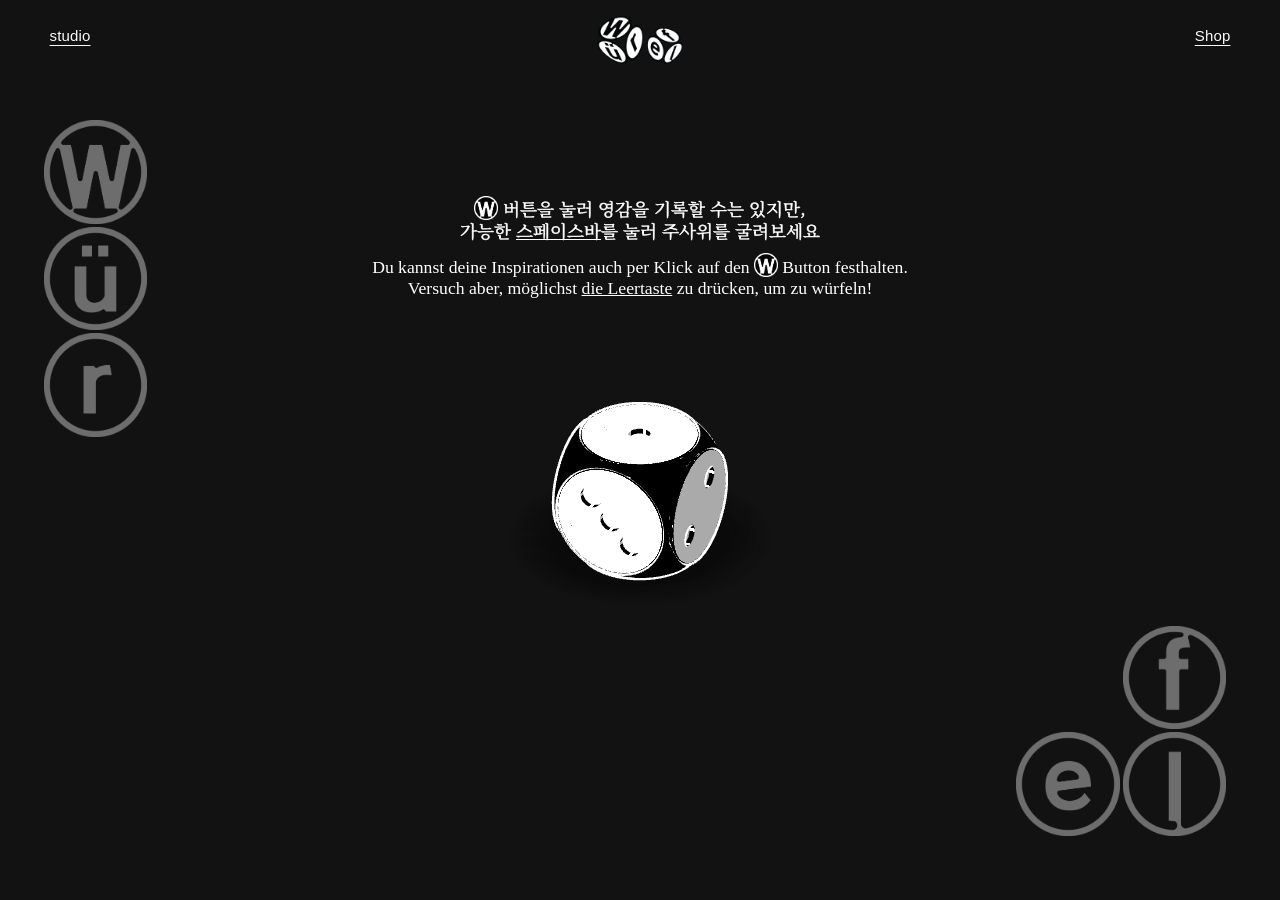
==== app.html @ 438e13f6 "데스크톱 제품 목록이 깨지던 문제 수정 휴대폰 큰 칸 상세 화면 전용 윗면 숫자 표시와 제품 설명을 숨기는 규칙이 휴대폰 블록 안에만 있어, 데스크톱 목록에 123456과 구매 버" ====
<!doctype html>
<html lang="ko">
<head>
  <meta charset="utf-8">
  <meta name="viewport" content="width=device-width, initial-scale=1">
  <!-- 아이패드 등 AppleMyungjo가 없는 기기에서도 지시문이 명조체로 보이도록 대체 글꼴을 불러옵니다. 맥에서는 AppleMyungjo가 먼저 쓰입니다. -->
  <link rel="preconnect" href="https://fonts.googleapis.com">
  <link rel="preconnect" href="https://fonts.gstatic.com" crossorigin>
  <link rel="stylesheet" href="https://fonts.googleapis.com/css2?family=Noto+Serif+KR:wght@400&family=Gothic+A1:wght@300;400&family=IM+Fell+English&display=swap">
  <title>Dice Memo</title>
  <link rel="icon" type="image/png" href="assets/faviconimage_test.png">
  <style>
    * { box-sizing: border-box; }
    body { margin: 0; overflow: hidden; background: #121212; font-family: 'Wuerfel Latin', system-ui, sans-serif; }
    canvas { display: block; touch-action: none; }
    :root { --button-size: min(8.1vw, 13vh); }
    .instruction {
      position: fixed; z-index: 2; top: 15%; left: 50%;
      width: min(640px, 68vw); transform: translateX(-50%);
      text-align: center; color: #fff; pointer-events: none;
    }
    /* #121212 배경과 screen 합성 시 기본 버튼 색상은 #6d6d6d입니다. */
    .instruction[hidden] { display: none; }
    .instruction p, .shop-hint p { margin: 0; letter-spacing: normal; }
    .instruction .ko, .shop-hint .ko {
      font-family: 'Wuerfel Latin', "AppleMyungjo", "Batang", "Noto Serif KR", serif;
      font-size: 14pt; line-height: 16.8pt; font-weight: 400;
      -webkit-text-stroke: 0.5px currentColor;
    }
    .instruction .de, .shop-hint .de {
      margin-top: 12px; font-family: 'Wuerfel Latin', "Apple SD Gothic Neo", sans-serif;
      font-size: 12pt; line-height: 14.4pt; font-weight: 400;
    }
    /* 안내 문구 속 작은 주사위 면: 화면 구석의 면 버튼과 같은 모양이라 그것이 버튼임을 알려줍니다. 여섯 면이 차례로 바뀝니다. */
    .inline-face { display: inline-block; width: 1.35em; height: 1.35em; vertical-align: -.24em; border-radius: 50%; }
    .inline-face img { display: block; width: 100%; height: 100%; filter: grayscale(1) invert(1); }
    .face-buttons { position: fixed; z-index: 3; display: grid; gap: 3px; mix-blend-mode: screen; }
    .face-buttons.left { top: 5.8%; left: 3.4%; grid-template-columns: var(--button-size); }
    .face-buttons.right {
      right: 4.2%; bottom: 7.1%;
      grid-template-columns: repeat(2, var(--button-size));
    }
    .face-button {
      width: var(--button-size); height: var(--button-size);
      padding: 0; border: 0; border-radius: 50%; background: transparent;
      cursor: pointer; opacity: 0.383966245; transition: opacity 160ms ease;
    }
    .face-button img { display: block; width: 100%; height: 100%; filter: grayscale(1) invert(1); }
    .face-button.is-selected { opacity: 1; }
    /* 터치 기기에서는 탭한 뒤 hover가 남지 않도록 실제 hover가 있는 기기에서만 적용합니다. */
    @media (hover: hover) { .face-button:hover { opacity: 1; } }
    /* 두 번 탭 확대와 탭 지연을 막고, 저장 안내도 누를 수 있게 합니다. */
    button, .save-hint { touch-action: manipulation; -webkit-tap-highlight-color: transparent; }
    .save-hint { cursor: pointer; }
    /* 클릭 후 스페이스바 입력으로 focus-visible이 되어도 외곽선을 표시하지 않습니다. */
    .face-button:focus, .face-button:focus-visible { outline: none; }
    .face-button[data-face="4"] { grid-column: 2; }
    .face-button[data-face="5"] { grid-column: 1; grid-row: 2; }
    .face-button[data-face="6"] { grid-column: 2; grid-row: 2; }
    @media (max-width: 600px) {
      :root { --button-size: min(13vw, 10vh); }
      /* 휴대폰: W·ü·r은 위쪽, f·e·l은 아래쪽에 가로 한 줄로 놓아 안내 문구와 겹치지 않게 합니다. */
      .face-buttons.left { top: 20px; left: 16px; grid-template-columns: repeat(3, var(--button-size)); }
      .face-buttons.right { right: 16px; bottom: 24px; grid-template-columns: repeat(3, var(--button-size)); }
      .face-button[data-face] { grid-column: auto; grid-row: auto; }
      .instruction { top: calc(20px + var(--button-size) + 40px); width: 90vw; }
      .instruction .ko, .shop-hint .ko { font-size: 12pt; line-height: 14.4pt; }
      .instruction .de, .shop-hint .de { font-size: 10pt; line-height: 12pt; }
    }
    .memo {
      position: fixed;
      z-index: 2;
      margin: 0;
      padding: 16px;
      border: 0;
      border-radius: 2px;
      background: #fff;
      color: #222;
      font: 14px/1.6 'Wuerfel Latin', system-ui, sans-serif;
      resize: none;
      box-shadow: 0 10px 30px #0005;
    }
    .memo::placeholder { color: #929292; }
    .memo:focus { outline: 2px solid #c9c9c9; outline-offset: 3px; }
    .memo[hidden] { display: none; }
    .add-note {
      position: fixed; z-index: 3; bottom: 30px; left: 50%; transform: translateX(-50%);
      border: 1px solid #ffffff35; border-radius: 999px; padding: 9px 15px;
      background: #121212; color: #a9afbd; font: 11px 'Wuerfel Latin', system-ui, sans-serif;
      letter-spacing: .08em; cursor: pointer;
    }
    .add-note:hover { color: #fff; border-color: #ffffff75; }
    .add-note:focus-visible { outline: 2px solid #fff; outline-offset: 4px; }
    #noteBoard { position: fixed; inset: 0; pointer-events: none; z-index: 2; }
    .note-card { position: absolute; background: white; border-radius: 2px; box-shadow: 0 10px 30px #0005; pointer-events: auto; }
    .note-card textarea { width: 100%; height: 100%; border: 0; padding: 32px 16px 16px; resize: none; background: transparent; color: #222; font: 14px/1.6 'Wuerfel Latin', system-ui, sans-serif; border-radius: inherit; }
    .note-card textarea:focus { outline: 2px solid #c9c9c9; outline-offset: 3px; }
    .note-card textarea::placeholder { color: #929292; }
    .note-handle { position: absolute; top: 0; left: 0; right: 28px; height: 26px; line-height: 20px; text-align: center; color: #b4b4b4; cursor: grab; touch-action: none; user-select: none; }
    .note-handle:focus-visible { outline: 2px solid #999; outline-offset: -2px; }
    .dragging .note-handle { cursor: grabbing; }
    .dragging { box-shadow: 0 14px 40px #0008; }
    .note-close { position: absolute; top: 3px; right: 5px; padding: 0 4px; background: transparent; border: 0; color: #888; font-size: 18px; cursor: pointer; }
    .note-close:hover { color: #222; }
  </style>
  <link rel="stylesheet" href="writing.css?v=overlay-11-haas">
  <script src="paper-curl.js?v=1"></script>
  <script src="seed-notes.js?v=3"></script>
  <script src="writing.js?v=dice-9"></script>
  <script src="p5.min.js"></script>
  <script src="sketch.js?v=catalog-detail2"></script>
  <script src="notes.js?v=notes-drag-4"></script>
  <link rel="stylesheet" href="remember.css?v=5-haas">
  <script src="remember.js?v=2"></script>
  <link rel="stylesheet" href="memo-theme.css?v=6-haas">
  <link rel="stylesheet" href="find.css?v=4">
  <script src="find.js?v=5"></script>
<script src="addons/matter.min.js"></script>
<script src="lolling.js?v=5"></script>
<link rel="stylesheet" href="lolling.css?v=5">
<link rel="stylesheet" href="experiment.css?v=14">
<script src="experiment.js?v=5"></script>
<link rel="stylesheet" href="ui-style.css?v=catalog-hide-fix">
<!-- 3D 주사위: Blender에서 만든 GLB 모델과 굴림 애니메이션을 three.js로 그립니다. -->
<script type="importmap">{ "imports": { "three": "./lib/three/three.module.min.js", "three/addons/": "./lib/three/addons/" } }</script>
<script type="module" src="dice3d.js?v=106-fast-tip"></script>
</head>
<body>
  <!-- 화면 이름표: 열린 화면에 따라 왼쪽 위 구석에 표시됩니다(시작 화면에서는 숨김). -->
  <div id="viewLabel" aria-hidden="true"></div>
  <main></main>
  <div id="noteBoard"></div>
  <textarea id="wMemo" class="memo" hidden aria-label="W 메모지"></textarea>
  <section class="instruction" aria-label="사용 안내">
    <p class="ko" lang="ko"><span class="inline-face" aria-hidden="true"><img src="assets/face-1.png" alt=""></span> 버튼을 눌러 영감을 기록할 수는 있지만,<br>가능한 <u>스페이스바</u>를 눌러 주사위를 굴려보세요</p>
    <p class="de" lang="de">Du kannst deine Inspirationen auch per Klick auf den <span class="inline-face" aria-hidden="true"><img src="assets/face-1.png" alt=""></span> Button festhalten.<br>Versuch aber, möglichst <u>die Leertaste</u> zu drücken, um zu würfeln!</p>
  </section>
  <!-- 화면 전환: 시작 화면 ↔ Shop(흰 배경의 실물 주사위) -->
  <button id="shopButton" class="glass-button mode-shop" type="button">Shop</button>
  <button id="memoButton" class="glass-button mode-memo" type="button">Memo</button>
  <button id="studioButton" class="glass-button mode-studio" type="button">studio</button>
  <section class="shop-hint" aria-label="Shop 사용 안내">
    <!-- hint-wide는 데스크톱 문구, hint-phone은 휴대폰 문구입니다(휴대폰은 위로 굴리면 구매 패널이 올라옵니다). -->
    <p class="ko" lang="ko"><span class="hint-wide">주사위를 잡고 밀어서 굴려보세요.<br>위로 힘껏 들어 올렸다 놓으면 던져져요.</span><span class="hint-phone">주사위를 잡고 위로 굴려보세요.</span></p>
    <p class="de" lang="de"><span class="hint-wide">Greif den Würfel und schieb ihn an, um ihn zu rollen.<br>Zieh ihn kräftig nach oben und lass ihn los, um ihn zu werfen.</span><span class="hint-phone">Greif den Würfel und roll ihn nach oben.</span></p>
  </section>
  <section class="shop-hint shop-start-hint" aria-label="Shop 시작 안내">
    <p class="ko" lang="ko">주사위를 오른쪽으로 밀어보세요.</p>
    <p class="de" lang="de">Schieb den Würfel nach rechts.</p>
  </section>
  <!-- Shop 제품 목록(데스크톱): Shop에 들어오면 먼저 보입니다. 람페 칸의 사진 영역은 뚫려 있어 뒤의 3D 주사위가 보이고, 누르면 제품 상세 화면으로 넘어갑니다. -->
  <section id="shopCatalog" class="catalog" aria-label="Shop 제품 목록">
    <div class="catalog-row">
      <a id="catalogLampe" class="catalog-item" href="#lampe" aria-label="Lampe 람페, ₩320,000 210 €, 상세 보기">
        <span class="catalog-window" aria-hidden="true">
          <!-- [테스트] 휴대폰 큰 칸 상세 화면: 지금 윗면 숫자를 알려 주는 표시(그 숫자만 흰색으로 켜짐) -->
          <span class="catalog-faces"><span>1</span><span>2</span><span>3</span><span>4</span><span>5</span><span>6</span></span>
        </span>
        <span class="catalog-caption">
          <span class="catalog-name"><span lang="de">Lampe</span><span class="ko" lang="ko">람페</span></span>
          <span class="catalog-price"><span>₩320,000</span><span lang="de">210 €</span></span>
        </span>
      </a>
      <div class="catalog-item is-soon">
        <span class="catalog-image" aria-hidden="true"></span>
        <span class="catalog-caption">
          <span class="catalog-name"><span lang="en">Coming Soon</span></span>
          <span class="catalog-price"></span>
        </span>
      </div>
      <div class="catalog-fill"></div>
    </div>
    <!-- [테스트] 휴대폰 큰 칸 상세 화면에서만 보이는 제품 설명: 구매 패널의 버튼·설명·사진을 그대로 옮겨 담습니다(dice3d.js에서 복제). -->
    <div class="catalog-detail-info" aria-label="Lampe 제품 설명"></div>
    <div class="catalog-rest">
      <p class="catalog-quote" lang="de">Genie ist das Talent (Naturgabe), welches der Kunst die Regel gibt.&emsp;《Critique of Judgment》</p>
      <p class="catalog-quote" lang="de">Man muss noch Chaos in sich haben, um einen tanzenden Stern gebären zu können.&emsp;《Also sprach Zarathustra》</p>
    </div>
  </section>
  <!-- Shop 구매 패널: 주사위가 처음 자리보다 왼쪽 칸으로 가면 열리고, 한 칸 더 왼쪽으로 가면 사진이 보이도록 넓어집니다(문구는 임시). -->
  <div class="top-band">
    <button id="homeLogo" class="top-band-home" type="button" aria-label="WÜRFEL 현재 화면의 처음으로 돌아가기"><img class="logo-graphic" src="assets/Graphic%20Logo_variable_re.png" alt=""><img class="logo-brand" src="assets/Brand_Logo.png" alt=""></button>
  </div>
  <aside id="shopPanel" class="shop-panel" aria-label="Lampe 구매" aria-hidden="true" inert>
    <div class="shop-panel-ruler" aria-hidden="true"></div>
    <div class="shop-panel-gallery" tabindex="0" aria-label="제품 사진">
      <img src="assets/productimage01.jpeg" alt="Lampe 전체 모습" loading="lazy" decoding="async">
      <img src="assets/productimage02.jpeg" alt="패널의 숫자 5 부분을 가까이에서 본 모습" loading="lazy" decoding="async">
      <img src="assets/productimage03.jpeg" alt="여섯 면을 펼친 전개도" loading="lazy" decoding="async">
      <img src="assets/productimage04.jpeg" alt="모서리로 기울여 세운 Lampe, 숫자 5 면" loading="lazy" decoding="async">
    </div>
    <div class="shop-panel-side">
    <div class="shop-panel-info">
    <h2 class="shop-panel-name"><span lang="de">Lampe</span><span class="ko" lang="ko">람페</span></h2>
    <p class="shop-panel-price">₩320,000<span class="shop-panel-de" lang="de">210 €</span></p>
    <ul class="shop-panel-specs">
      <li>큐브 실루엣</li>
      <li>8개 새틴 메탈 모듈</li>
      <li>6개 주사위 패널</li>
      <li>자석 고정 조립 방식</li>
      <li>내부에 위치 감지 센서 삽입</li>
      <li>배터리 충전</li>
      <li>대한민국 제작</li>
    </ul>
    <ul class="shop-panel-specs shop-panel-specs-de shop-panel-de" lang="de">
      <li>Kubische Silhouette</li>
      <li>8 Module aus satiniertem Metall</li>
      <li>6 Würfelpaneele</li>
      <li>Magnetische Montage</li>
      <li>Integrierter Lagesensor</li>
      <li>Wiederaufladbarer Akku</li>
      <li>Hergestellt in Südkorea</li>
    </ul>
    </div>
    <!-- 구매하기 버튼은 휴대폰에서만 보입니다(데스크톱은 카트 버튼만, 지금처럼 아래에 붙어 있습니다). -->
    <div class="shop-panel-actions">
      <button class="shop-panel-buy shop-panel-buy-now" type="button">구매하기</button>
      <button class="shop-panel-buy" type="button">카트에 추가</button>
    </div>
    </div>
  </aside>
  <nav class="face-buttons left" aria-label="W ü r">
    <button class="face-button" data-face="1" type="button" aria-label="W"><img src="assets/face-1.png" alt=""></button>
    <button class="face-button" data-face="2" type="button" aria-label="ü"><img src="assets/face-2.png" alt=""></button>
    <button class="face-button" data-face="3" type="button" aria-label="r"><img src="assets/face-3.png" alt=""></button>
  </nav>
  <nav class="face-buttons right" aria-label="f e l">
    <button class="face-button" data-face="4" type="button" aria-label="f"><img src="assets/face-4.png" alt=""></button>
    <button class="face-button" data-face="5" type="button" aria-label="e"><img src="assets/face-5.png" alt=""></button>
    <button class="face-button" data-face="6" type="button" aria-label="l"><img src="assets/face-6.png" alt=""></button>
  </nav>
  <section id="writingView" hidden aria-label="W 기록하기">
    <section id="findArchive" aria-label="날짜로 고르는 이전 메모"></section>
    <p id="findStatus" role="status" aria-live="polite"></p>
    <section class="overlay-source-stack" aria-label="무작위 이전 기록 두 개">
      <article class="source-note source-note-back">
        <p class="source-text"></p><h2 class="source-date writing-serif"></h2>
      </article>
      <article class="source-note source-note-front">
        <h2 class="source-date writing-serif"></h2><p class="source-text"></p>
      </article>
    </section>
    <button id="writingClose" class="writing-close" type="button" aria-label="시작화면으로 돌아가기" title="닫기 (Esc)"></button>
    <div class="writing-column">
      <p class="writing-prompt writing-serif">지금 당신의 머리 속에는<br>어떤 생각이 떠오르나요?</p>
      <div class="writing-date-area">
          <button id="writingDateButton" class="date-button writing-serif" type="button" aria-expanded="false" aria-controls="writingDatePanel"></button>
          <div id="writingDatePanel" class="date-panel" hidden>
            <input id="writingDate" type="date" aria-label="기록 날짜 변경">
          </div>
      </div>
      <div class="paper-stack">
        <article id="writingPaper" class="writing-paper">
          <textarea id="writingInput" class="writing-input" aria-label="기록 내용" aria-describedby="saveHint" spellcheck="false"></textarea>
          <p id="saveHint" class="save-hint writing-serif" title="Shift+Enter로 줄바꿈">ENTER로 저장하기</p>
        </article>
      </div>
    </div>
  </section>
  <section id="rememberView" hidden aria-label="R 기억하기">
    <button id="rememberClose" class="writing-close" type="button" aria-label="기억하기 닫기" title="닫기 (Esc)"></button>
    <div class="remember-center">
      <div id="rememberDeck" tabindex="0" role="region" aria-label="저장한 기록 카드" aria-describedby="rememberHint"></div>
      <nav class="memory-nav" aria-label="기록 넘기기">
        <button id="memoryPrevious" type="button" aria-label="이전 기록">←</button>
        <span id="rememberStatus" role="status" aria-live="polite"></span>
        <button id="memoryNext" type="button" aria-label="다음 기록">→</button>
      </nav>
      <p id="rememberHint"></p>
    </div>
  </section>
<section id="lollingView" hidden aria-label="L 유희하기">

<div id="lollingField"></div><p id="lollingEmpty" hidden>저장한 메모가 아직 없어요. W 기록하기에서 생각을 남겨주세요.</p>
<button id="lollingClose" class="writing-close" aria-label="유희하기 닫기" title="닫기 (Esc)"></button></section>
  <section id="experimentView" hidden aria-label="E 실험하기">
    <p id="experimentEmpty" hidden>저장한 메모가 아직 없어요. W 기록하기에서 생각을 남겨주세요.</p>
    <div class="experiment-stage">
      <div class="experiment-machine">
        <div id="experimentReels" role="group" aria-label="무작위 기록 세 줄"></div>
        <button id="experimentLever" class="slot-lever" type="button" aria-label="손잡이를 당겨 다시 돌리기" title="손잡이 당기기 (Space)">
          <span class="lever-base"></span><span class="lever-arm"><span class="lever-knob"></span></span>
        </button>
      </div>
      <div class="experiment-lower">
      <p id="experimentStatus" role="status" aria-live="polite"></p>
      <div class="experiment-paper">
        <textarea id="experimentInput" aria-label="조합을 보고 떠오른 생각" aria-describedby="experimentSaveHint" placeholder="세 기록을 나란히 두고 떠오른 생각을 적어보세요" spellcheck="false"></textarea>
        <p id="experimentSaveHint" class="save-hint writing-serif" title="Shift+Enter로 줄바꿈">ENTER로 저장하기</p>
      </div>
      </div>
    </div>
    <button id="experimentClose" class="writing-close" type="button" aria-label="실험하기 닫기" title="닫기 (Esc)"></button>
  </section>
</body>
</html>
---- writing.css ----
body.is-writing .face-buttons, body.is-writing .instruction { display: none; }
#writingView[hidden] { display: none; }
#writingView { position: fixed; inset: 0; z-index: 4; pointer-events: none; }
.writing-close { position: absolute; right: 2%; top: 3%; width: clamp(40px, 4vw, 78px); aspect-ratio: 1; border: 0; padding: 0; background: #6d6d6d; mask: url('assets/buttonX.png') center / contain no-repeat; -webkit-mask: url('assets/buttonX.png') center / contain no-repeat; cursor: pointer; pointer-events: auto; }
.writing-close:hover, .writing-close:focus-visible { background: #fff; }
.writing-label { position: absolute; left: 58%; top: 13%; margin: 0; color: #bcbcbc; font: 16px 'Wuerfel Latin', 'Apple SD Gothic Neo', sans-serif; }
.writing-column { position: absolute; top: 14.8%; right: 7.8%; width: 24.7%; height: 74.2%; display: flex; flex-direction: column; pointer-events: auto; }
.writing-prompt { color: #fff; text-align: center; margin: 0 0 30px; }
.writing-serif { font-family: 'Wuerfel Latin', 'AppleMyungjo', 'Batang', 'Noto Serif KR', serif; font-size: 14pt; line-height: 16.8pt; font-weight: 400; -webkit-text-stroke: .5px currentColor; }
.paper-stack { position: relative; flex: 1; min-height: 0; perspective: 1400px; background: #fff; }
.writing-paper { position: absolute; inset: 0; background: #fff; display: flex; flex-direction: column; padding: 22px 12% 28px; transform-origin: center top; backface-visibility: hidden; }
.date-button { border: 0; padding: 0; background: none; color: #121212; cursor: pointer; text-align: left; white-space: nowrap; }
.date-button::before { content: '▼'; margin-left: -20px; margin-right: 16px; font-size: 14px; }
.date-panel { background: #fff; padding: 12px 0; }
.date-panel input { width: 100%; font: 16px 'Wuerfel Latin', 'Apple SD Gothic Neo', sans-serif; }
.writing-input { flex: 1; min-height: 0; width: 100%; margin-top: 40px; padding: 0; border: 0; outline: none; resize: none; color: #121212; caret-color: #000; background: transparent; font: 14px/1.5 'Wuerfel Latin', 'Apple SD Gothic Neo', sans-serif; }
.save-hint { margin: 24px 0 0; text-align: center; color: #bcbcbc; font-size: 12pt; line-height: 14.4pt; }
.paper-copy { pointer-events: none; z-index: 2; white-space: pre-wrap; overflow: visible; backface-visibility: visible; transform-style: preserve-3d; }
.paper-copy > * { backface-visibility: hidden; }
/* 뒤집힌 면은 글씨가 비치지 않는 흰 종이로 표시합니다. */
.paper-copy::after { content: ''; position: absolute; inset: 0; background: linear-gradient(to bottom, #e9e9e9, #fff 24%, #f5f5f5); transform: rotateX(180deg) translateZ(1px); backface-visibility: hidden; }
.paper-copy .saved-body { flex: 1; margin-top: 40px; overflow: hidden; font: 14px/1.5 'Wuerfel Latin', 'Apple SD Gothic Neo', sans-serif; }
@media (max-width: 1000px) {
 .writing-column { right: 6%; width: 36%; }
 .writing-label { left: 43%; }
}
@media (max-width: 600px) {
 .writing-column { top: 12%; right: 7%; width: 86%; height: 68%; }
 .writing-label { top: 4%; left: 7%; }
 .writing-prompt { margin-bottom: 20px; }
 .writing-paper { padding: 20px 10% 22px; }
 .writing-input { margin-top: 28px; }
 .writing-close { top: 3%; right: 6%; }
}
@media (max-height: 500px) and (min-width: 601px) {
 .writing-column { top: 8%; height: 87%; width: 42%; right: 9%; }
 .writing-prompt { margin-bottom: 12px; }
 .writing-label { left: 30%; }
 .writing-input { margin-top: 20px; }
}

/* 곡면의 각 조각은 앞면 글씨와 흰 뒷면을 독립적으로 표시합니다. */
.paper-curl { position: absolute; inset: 0; z-index: 3; pointer-events: none; transform-style: preserve-3d; }
.paper-curl-tile { position: absolute; left: 0; top: 0; transform-origin: 0 0; transform-style: preserve-3d; }
.paper-curl-front, .paper-curl-back { position: absolute; inset: 0; backface-visibility: hidden; }
.paper-curl-front { overflow: hidden; background: white; }
.paper-curl-back { background: #bcbcbc; transform: rotateY(180deg) translateZ(0.1px); }
.paper-curl-content { margin: 0; transform: none; transform-style: flat; }
.paper-curl-content::after { display: none; }
.paper-curl-shade { position: absolute; inset: 0; background: #000; pointer-events: none; }

/* 새 종이에 떨어지는 부드러운 그림자: 휘어진 면과 분리해 격자 무늬를 방지합니다. */
.paper-cast-shadow { position: absolute; top: 0; left: 0; width: 100%; z-index: 2; pointer-events: none; background: linear-gradient(to bottom, #0002, #000b); transform-origin: center top; }
.paper-curl { transform-origin: center top; }

/* W 기록하기 전용 흰색 테마 */
body.is-writing { background: #fff; }
.writing-prompt { color: #121212; margin-bottom: 0; -webkit-text-stroke: 1px currentColor; }
.writing-date-area { margin-top: 3.75vh; margin-bottom: 14px; padding: 0 15%; }
.date-panel { background: #fff; }
.paper-stack, .writing-paper, .paper-curl-front { background: #121212; }
.writing-paper { color: #fff; }
.writing-input { color: #fff; caret-color: #fff; margin-top: 0; }
.save-hint { color: #bcbcbc; }
.paper-copy .saved-body { margin-top: 0; }
.writing-close { background: #bcbcbc; }
.writing-wordmark { position: absolute; left: 4.2%; top: 8%; width: 48.5%; pointer-events: none; user-select: none; }
.writing-distort { display: block; width: 100%; height: auto; }
@media (min-width: 601px) and (max-width: 1000px) {
  .writing-wordmark { width: 51%; }
}
@media (max-width: 600px) {
  .writing-wordmark { width: 86%; left: 7%; top: 7%; }
  .writing-column { top: 29%; height: 51%; }
  .writing-date-area { margin-top: 16px; margin-bottom: 12px; padding: 0 10%; }
}
@media (max-height: 500px) and (min-width: 601px) {
  .writing-wordmark { width: 43%; top: 15%; }
  .writing-date-area { margin-top: 12px; margin-bottom: 10px; }
}

/* Ü 중첩하기: 과거 두 기록과 새 기록을 나란히 배치합니다. */
.overlay-wordmark, .overlay-source-stack { display: none; }
.is-overlay .writing-wordmark { display: none; }
.is-overlay .overlay-wordmark { display: block; position: absolute; left: 4.2%; top: 9%; width: 33.5%; }
.overlay-wordmark img { display: block; width: 100%; height: auto; }
.is-overlay .overlay-source-stack { display: block; position: absolute; left: 41.4%; top: 12%; width: 23.9%; height: 77%; pointer-events: auto; }
.source-note { position: absolute; margin: 0; width: 100%; padding: 28px 12%; display: flex; flex-direction: column; }
.source-date { margin: 0; text-align: center; flex: none; }
.source-text { margin: 0; white-space: pre-wrap; overflow-wrap: anywhere; font: 14px/1.4 'Wuerfel Latin', 'Apple SD Gothic Neo', sans-serif; overflow-y: auto; min-height: 0; }
.source-note-back { top: 26.4%; bottom: 0; background: #333; color: white; padding-top: 34%; }
.source-note-back .source-text { position: absolute; top: calc(36.82% + 18px); bottom: 88px; left: 12%; right: 12%; }
.source-note-back .source-date { margin-top: auto; }
.source-note-front { top: 0; height: 53.5%; background: #bcbcbc; color: #121212; padding: 28px 5.5% 20px; }
.source-note-front .source-text { margin-top: auto; max-height: 56%; border-radius: 24px; padding: 20px 7%; background: #bcbcbc; position: relative; }
/* 겹친 구간은 어두운 바탕 위에 회색 메모가 얹힌 모양입니다. */
.source-note-front { background: linear-gradient(to bottom, #bcbcbc 49%, #242424 49%); }
.source-note-front.is-empty .source-text { color: #333; }
.is-overlay .writing-prompt { min-height: 44.8px; }
.is-overlay .writing-column { height: 48%; top: 14%; }
.is-overlay .writing-date-area { margin-top: 3.5vh; }
.is-overlay .writing-paper { padding: 24px 7% 22px; }
@media (min-width: 601px) and (max-width: 1000px) {
  .is-overlay .overlay-wordmark { left: 3%; width: 28%; }
  .is-overlay .overlay-source-stack { left: 33%; width: 29%; }
  .is-overlay .writing-column { right: 3%; width: 32%; height: 62%; }
  .source-note { padding-left: 8%; padding-right: 8%; }
  .source-date { font-size: 11pt; line-height: 1.3; }
}
@media (max-width: 600px) {
  body.is-overlay { overflow-y: auto; }
  .is-overlay #writingView { position: absolute; min-height: 1250px; height: max(100vh,1250px); }
  .is-overlay .overlay-wordmark { left: 7%; top: 36px; width: 44%; }
  .is-overlay .overlay-source-stack { left: 7%; top: 270px; width: 86%; height: 420px; }
  .is-overlay .writing-column { left: 7%; right: auto; top: 740px; width: 86%; height: 460px; }
  .is-overlay .writing-close { position: fixed; }
  .source-note-back { padding-top: 30%; }
}
---- remember.css ----
#rememberView[hidden] { display: none; }
#rememberView { position: fixed; inset: 0; z-index: 5; pointer-events: none; color: #121212; }
.remember-center { position: absolute; left: 50%; top: 53%; transform: translate(-50%,-50%); width: min(400px, 70vw); pointer-events: auto; }
#rememberDeck { position: relative; height: min(480px, 61vh); outline: none; }
.memory-card { position: absolute; inset: 0; display: flex; flex-direction: column; padding: 32px; background: #f7f7f7; border: 1px solid #ddd; border-radius: 6px; box-shadow: 0 8px 24px #0000000b; transform: translateY(calc(var(--depth, 0) * -23px)) scale(calc(1 - var(--depth, 0) * .055)); transform-origin: center top; transition: transform .25s ease; touch-action: pan-y; cursor: grab; user-select: none; }
.memory-card:not(:last-child) { background: #e5e5e5; pointer-events: none; }
.memory-card:not(:last-child) > * { visibility: hidden; }
.memory-card h2 { margin: 0; padding-bottom: 22px; border-bottom: 1px solid #bcbcbc; font-size: 14pt; }
.memory-body { flex: 1; min-height: 0; overflow-y: auto; overscroll-behavior: contain; white-space: pre-wrap; overflow-wrap: anywhere; margin: 26px 0; font: 16px/1.65 'Wuerfel Latin', 'Apple SD Gothic Neo', sans-serif; }
.memory-number { font: 12px 'Wuerfel Latin', 'Apple SD Gothic Neo', sans-serif; letter-spacing: .12em; color: #6d6d6d; }
.memory-card.is-dragging { cursor: grabbing; transition: none; }
.memory-nav { display: flex; align-items: center; justify-content: center; gap: 24px; margin-top: 24px; font: 13px 'Wuerfel Latin', 'Apple SD Gothic Neo', sans-serif; }
.memory-nav button { width: 36px; height: 36px; border-radius: 50%; border: 1px solid #bcbcbc; background: transparent; color: #121212; cursor: pointer; font-size: 20px; }
@media (hover: hover) { .memory-nav button:hover:not(:disabled) { background: #121212; color: white; } }
.memory-nav button:disabled { opacity: .25; cursor: default; }
#rememberHint { text-align: center; margin: 12px 0 0; font: 13px 'Wuerfel Latin', 'Apple SD Gothic Neo', sans-serif; color: #6d6d6d; }
.memory-empty { justify-content: center; cursor: default; }
.memory-empty p { font: 15px/1.7 'Wuerfel Latin', 'Apple SD Gothic Neo', sans-serif; }
#rememberDeck:focus-visible .memory-card:last-child { outline: 1px solid #6d6d6d; outline-offset: 4px; }
@media(max-width:600px) { .remember-center { width: 78vw; top: 49%; } #rememberDeck { height: 53dvh; } .memory-card { padding: 24px; } .memory-card h2 { font-size: 12pt; } .memory-body { font-size: 15px; } }
@media(prefers-reduced-motion:reduce) { .memory-card { transition: none; } }

/* 기억하기 화면의 어두운 배경과 하단 안내 대비 */
body.is-remember { background: #121212; }
.is-remember .memory-nav { color: #bcbcbc; }
.is-remember .memory-nav button { color: #bcbcbc; }
@media (hover: hover) { .is-remember .memory-nav button:hover:not(:disabled) { background: #fff; color: #121212; } }
.is-remember #rememberHint { color: #bcbcbc; }

/* 카드 아래: 번호 + 삭제 버튼 */
.memory-foot { display: flex; align-items: center; justify-content: space-between; gap: 12px; }
.memory-delete { padding: 6px 10px; border: 1px solid #bcbcbc; border-radius: 6px; background: transparent; color: #6d6d6d; font: 12px 'Wuerfel Latin', 'Apple SD Gothic Neo', sans-serif; cursor: pointer; touch-action: manipulation; transition: color .15s, background .15s, border-color .15s; }
@media (hover: hover) { .memory-delete:hover { border-color: #121212; color: #121212; } }
.memory-delete.is-confirm { border-color: #121212; background: #121212; color: #fff; }
---- memo-theme.css ----
/* 시작화면의 명조 제목 + 고딕 본문을 세 기록 화면에서 공유합니다. */
:root { --memo-sans: 'Wuerfel Latin', 'Apple SD Gothic Neo', sans-serif; --memo-serif: 'Wuerfel Latin', 'AppleMyungjo', 'Batang', 'Noto Serif KR', serif; }
body.is-writing { background: #121212; }
.writing-serif, .memory-card h2 { font-family: var(--memo-serif); font-size: 14pt; line-height: 16.8pt; font-weight: 400; -webkit-text-stroke: .5px currentColor; }
.writing-prompt { color: #fff; -webkit-text-stroke: 1px currentColor; margin: 0 0 26px; }
.writing-input, .paper-copy .saved-body, .source-text, .memory-body, .memory-empty p { font: 12pt/1.5 var(--memo-sans); -webkit-text-stroke: 0; }
.save-hint, #rememberHint, .memory-nav, .memory-number { font: 12pt/14.4pt var(--memo-sans); -webkit-text-stroke: 0; letter-spacing: 0; }
.writing-wordmark { left: 7%; top: 21%; width: 34%; }
.writing-distort, .overlay-wordmark img { filter: invert(1); mix-blend-mode: screen; }
.writing-column { top: 15%; right: 13%; width: min(400px, 36vw); height: 73%; }
.writing-date-area { margin: 0; padding: 24px 32px 20px; background: #f7f7f7; border: 1px solid #ddd; border-bottom: 0; border-radius: 6px 6px 0 0; }
.date-button { color: #121212; white-space: normal; }
.date-button::before { margin-left: 0; margin-right: 10px; font-size: 11px; }
.date-panel { background: #f7f7f7; }
.paper-stack { background: #f7f7f7; border: 1px solid #ddd; border-top: 0; border-radius: 0 0 6px 6px; box-shadow: 0 8px 24px #0000000b; }
.writing-paper, .paper-curl-front { background: #f7f7f7; color: #121212; }
.writing-paper, .is-overlay .writing-paper { padding: 12px 32px 26px; border-radius: 0 0 6px 6px; }
.writing-input { margin: 0; color: #121212; caret-color: #121212; border-top: 1px solid #d5d5d5; padding-top: 22px; }
.save-hint { color: #6d6d6d; }
.paper-copy .saved-body { margin: 0; padding-top: 23px; }
.is-overlay .overlay-wordmark { left: 5%; top: 12%; width: 21%; }
.is-overlay .overlay-source-stack { left: 31%; top: 22%; width: 28%; height: 63%; }
.is-overlay .writing-column { top: 15%; right: 6%; width: 29%; height: 70%; }
.is-overlay .writing-prompt { min-height: 0; }
.is-overlay .writing-date-area { margin: 0; }
.source-note { border: 1px solid #d5d5d5; border-radius: 6px; padding: 24px; box-shadow: 0 8px 24px #0000000b; }
.source-note-front { top: 0; left: -5%; width: 95%; height: 52%; background: #f7f7f7; color: #121212; }
.source-note-back { top: 43%; bottom: 0; left: 5%; width: 95%; padding: 24px; background: #dedede; color: #121212; }
.source-date { text-align: left; }
.source-note-front .source-text { position: static; margin: 20px 0 0; padding: 16px 0 0; border-top: 1px solid #bcbcbc; border-radius: 0; background: transparent; flex: 1; max-height: none; }
.source-note-back .source-text { position: static; margin: 20px 0 0; padding: 16px 0 0; border-top: 1px solid #bcbcbc; flex: 1; }
.source-note-back .source-date { order: -1; margin: 0; padding-top: 16px; }
.memory-body { line-height: 1.5; }
@media (max-width: 1000px) and (min-width: 601px) {
 .writing-column { right: 7%; width: 43%; }
 .writing-wordmark { left: 5%; width: 36%; }
 .is-overlay .overlay-wordmark { left: 5%; top: 5%; width: 15%; }
 .is-overlay .overlay-source-stack { left: 8%; top: 29%; width: 36%; height: 59%; }
 .is-overlay .writing-column { right: 6%; top: 18%; width: 42%; height: 70%; }
 .writing-date-area, .source-note { padding-left: 22px; padding-right: 22px; }
 .writing-paper, .is-overlay .writing-paper { padding-left: 22px; padding-right: 22px; }
}
@media (max-width: 600px) {
 .writing-wordmark { top: 5%; left: 7%; width: 53%; }
 .writing-column { top: 25%; right: 7%; width: 86%; height: 57%; }
 .writing-prompt { margin-bottom: 18px; }
 .writing-date-area { padding: 20px 24px 16px; }
 .writing-paper, .is-overlay .writing-paper { padding: 8px 24px 22px; }
 body.is-overlay { overflow-y: auto; }
 .is-overlay #writingView { position: absolute; height: 1330px; min-height: 100vh; }
 .is-overlay .overlay-wordmark { left: 7%; top: 28px; width: 33%; }
 .is-overlay .overlay-source-stack { left: 10%; top: 230px; width: 80%; height: 430px; }
 .is-overlay .writing-column { left: 7%; right: auto; top: 720px; width: 86%; height: 530px; }
 .source-note { padding: 22px; }
 .writing-close { position: fixed; z-index: 10; }
}
@media (max-height: 500px) and (min-width: 601px) {
 .writing-column, .is-overlay .writing-column { top: 8%; height: 85%; }
 .writing-prompt { margin-bottom: 14px; }
 .writing-date-area { padding-top: 14px; padding-bottom: 12px; }
}

/* Überlagern의 기존 세로 중첩 메모 형식을 유지합니다. */
.is-overlay .overlay-source-stack { left: 41.4%; top: 12%; width: 23.9%; height: 77%; }
.is-overlay .overlay-wordmark { left: 4.2%; top: 9%; width: 33.5%; }
.is-overlay .source-note { left: 0; width: 100%; border: 0; border-radius: 0; box-shadow: none; display: flex; flex-direction: column; }
.is-overlay .source-date { text-align: center; }
.is-overlay .source-note-front { top: 0; height: 53.5%; padding: 28px 5.5% 20px; background: linear-gradient(to bottom, #bcbcbc 49%, #242424 49%); color: #121212; }
.is-overlay .source-note-front .source-text { position: relative; margin-top: auto; flex: none; max-height: 56%; padding: 20px 7%; border: 0; border-radius: 24px; background: #bcbcbc; }
.is-overlay .source-note-back { top: 26.4%; bottom: 0; height: auto; padding: 28px 12%; background: #333; color: #fff; }
.is-overlay .source-note-back .source-text { position: absolute; top: calc(36.82% + 18px); bottom: 88px; left: 12%; right: 12%; margin: 0; padding: 0; border: 0; }
.is-overlay .source-note-back .source-date { order: 0; margin-top: auto; padding: 0; }
.is-overlay .writing-column { top: 14%; right: 7.8%; width: 24.7%; height: 48%; }
.is-overlay .writing-prompt { margin-bottom: 0; min-height: 44.8px; }
.is-overlay .writing-date-area { margin: 3.5vh 0 14px; padding: 0 15%; border: 0; border-radius: 0; background: transparent; }
.is-overlay .date-button { color: #fff; }
.is-overlay .paper-stack { background: #121212; border: 0; border-radius: 0; box-shadow: none; }
.is-overlay .writing-paper, .is-overlay .paper-curl-front { background: #121212; color: #fff; border-radius: 0; }
.is-overlay .writing-paper { padding: 24px 7% 22px; }
.is-overlay .writing-input { color: #fff; caret-color: #fff; border: 0; padding: 0; }
.is-overlay .save-hint { color: #bcbcbc; }
@media (min-width: 601px) and (max-width: 1000px) {
 .is-overlay .overlay-wordmark { left: 3%; width: 28%; }
 .is-overlay .overlay-source-stack { left: 33%; width: 29%; }
 .is-overlay .writing-column { right: 3%; width: 32%; height: 62%; }
}
@media (max-width: 600px) {
 .is-overlay #writingView { min-height: 1250px; height: max(100vh,1250px); }
 .is-overlay .overlay-wordmark { left: 7%; top: 36px; width: 44%; }
 .is-overlay .overlay-source-stack { left: 7%; top: 270px; width: 86%; height: 420px; }
 .is-overlay .writing-column { left: 7%; right: auto; top: 740px; width: 86%; height: 460px; }
}

/* 내용이 길어지면 날짜 아래의 여백을 먼저 사용하고, 한계에서만 스크롤합니다. */
.is-overlay .source-note-front .source-date { flex: 0 0 auto; margin-bottom: 18px; }
.is-overlay .source-note-front .source-text {
 flex: 0 1 auto; min-height: 0; max-height: none; height: auto;
 margin-top: auto; overflow-y: auto; overflow-x: hidden;
 overscroll-behavior: contain; overflow-wrap: anywhere;
}
/* 아래 기록도 날짜 높이를 실제 글자 크기로 확보해 서로 겹치지 않게 합니다. */
.is-overlay .source-note-back {
 display: grid; grid-template-rows: 36.82% minmax(0, 1fr) auto;
 row-gap: 18px; padding-top: 0;
}
.is-overlay .source-note-back .source-text {
 position: static; grid-row: 2; align-self: start;
 min-height: 0; max-height: 100%; height: auto;
 margin: 0; overflow-y: auto; overflow-x: hidden;
 overscroll-behavior: contain; overflow-wrap: anywhere;
}
.is-overlay .source-note-back .source-date { grid-row: 3; margin: 0; }
.is-overlay .source-text { scrollbar-width: thin; scrollbar-color: #888 transparent; }
.is-overlay .source-text::-webkit-scrollbar { width: 6px; }
.is-overlay .source-text::-webkit-scrollbar-track { background: transparent; }
.is-overlay .source-text::-webkit-scrollbar-thumb { background: #888; border-radius: 6px; }

/* 두 기록이 메모 길이에 따라 늘어나는 하나의 세로 흐름이 됩니다.
   앞 기록: 회색 날짜 머리 + 말풍선(빈 공간을 먼저 채운 뒤 아래로 늘어남)
   뒤 기록: 남은 공간을 채우고, 자리가 모자랄 때는 앞 기록의 빈 공간부터 줄인 뒤 스크롤합니다. */
.is-overlay .overlay-source-stack { display: flex; flex-direction: column; container-type: size; }
.is-overlay .source-note { position: relative; inset: auto; width: 100%; height: auto; margin: 0; }
.is-overlay .source-note-front {
 order: -1; flex: 0 1 53.5cqh; min-height: auto; display: flex; flex-direction: column; row-gap: 18px;
 padding: 0 5.5% 20px; background: #242424;
}
.is-overlay .source-note-front .source-date {
 flex: none; height: 26.4cqh; margin: 0 -6.2%; padding-top: 28px; background: #bcbcbc;
}
.is-overlay .source-note-front .source-text {
 position: static; flex: 0 1 auto; min-height: 0; margin-top: auto;
 /* 뒤 기록의 날짜 칸까지 닿으면 그때부터 스크롤합니다. */
 max-height: calc(73.6cqh - 38px - max(26cqh, 160px));
}
.is-overlay .source-note-back {
 flex: 1 1 auto; min-height: max(26cqh, 160px); display: flex; flex-direction: column; row-gap: 18px;
 padding: 18px 12% 28px;
}
.is-overlay .source-note-back .source-text { position: static; flex: 0 1 auto; min-height: 0; max-height: none; }
.is-overlay .source-note-back .source-date { flex: none; margin-top: auto; }
---- find.css ----
#findArchive, #findStatus { display: none; }
.is-find #findArchive { display: grid; grid-template-columns: repeat(2,minmax(0,1fr)); gap: 16px; align-content: start; position: absolute; left: 5.5%; top: 15%; width: 23%; height: 70%; overflow-y: auto; pointer-events: auto; padding: 4px; }
.find-card { aspect-ratio: .84; border: 1px solid transparent; border-radius: 4px; padding: 16px 12px; display: flex; align-items: flex-end; background: #d2d2d2; color: #555; cursor: pointer; text-align: left; font: 11px/1.4 var(--memo-sans); transition: transform .2s,background .2s; }
.find-card:nth-child(4n+2), .find-card:nth-child(4n+3) { background: #8f8f8f; color: #fff; }
@media (hover: hover) { .find-card:hover { background: #eee; color: #121212; transform: translateY(-3px); } }
.find-card:focus-visible, .find-card[aria-pressed=true] { outline: 1px solid #fff; outline-offset: 2px; }
.is-find .writing-column { left: auto; right: 7%; top: 21%; width: 27%; height: 60%; }
.is-find .writing-prompt { margin-bottom: 22px; }
.is-find .writing-date-area { padding: 18px 24px; }
.is-find .writing-paper { padding: 8px 24px 22px; }
.is-find #findStatus { display: block; position: absolute; left: 5.5%; top: 87%; width: 23%; margin: 0; color: #bcbcbc; text-align: center; font: 12px/1.5 var(--memo-sans); }
.find-empty { color: #bcbcbc; grid-column: 1 / -1; font: 12pt/1.5 var(--memo-sans); }
.find-flyer { position: fixed; z-index: 20; pointer-events: none; transform-origin: top left; transform-style: preserve-3d; }
.find-flyer-front, .find-flyer-back { position: absolute; inset: 0; border-radius: 4px; backface-visibility: hidden; padding: 16px; overflow: hidden; font: 12px/1.5 var(--memo-sans); }
.find-flyer-back { background: #bcbcbc; color: #121212; display: flex; align-items: flex-end; }
.find-flyer-front { background: #f7f7f7; color: #121212; transform: rotateY(180deg); white-space: pre-wrap; }
@media(max-width:700px) {
 .is-find #writingView { position: absolute; height: 1300px; }
 body.is-find { overflow-y: auto; }
 .is-find #findArchive { left: 7%; top: 180px; width: 86%; height: 320px; grid-template-columns: repeat(3,minmax(0,1fr)); }
 .is-find #findStatus { left: 7%; top: 520px; width: 86%; }
 .is-find .writing-column { left: 7%; right: auto; top: 600px; width: 86%; height: 570px; }
 .is-find .writing-close { position: fixed; }
}

/* 첫 클릭은 내용 확인, 두 번째 클릭은 작성 영역으로 이동합니다. */
.find-card { position: relative; padding: 0; background: transparent !important; perspective: 900px; }
.find-card-inner { position: absolute; inset: 0; display: block; transform-style: preserve-3d; transition: transform .5s cubic-bezier(.25,.1,.25,1); }
.find-card.is-revealed .find-card-inner { transform: rotateY(180deg); }
.find-card-date, .find-card-content { position: absolute; inset: 0; border-radius: 4px; padding: 16px 12px; backface-visibility: hidden; }
.find-card-date { display: flex; align-items: flex-end; background: #d2d2d2; color: #555; }
.find-card:nth-child(4n+2) .find-card-date, .find-card:nth-child(4n+3) .find-card-date { background: #8f8f8f; color: #fff; }
.find-card-content { transform: rotateY(180deg); background: #f7f7f7; color: #121212; white-space: pre-wrap; overflow: auto; font: 12px/1.5 var(--memo-sans); }
/* 작성 카드의 폭과 높이, 안쪽 여백을 W 기록하기와 일치시킵니다. */
.is-find .writing-column { top: 15%; right: 7%; width: min(400px,36vw); height: 73%; }
.is-find .writing-prompt { margin-bottom: 26px; }
.is-find .writing-date-area { padding: 24px 32px 20px; }
.is-find .writing-paper { padding: 12px 32px 26px; }
/* 사용자 지시문은 명조체 + 0.5px 스트로크로 통일합니다. */
.writing-prompt, .save-hint, .is-find #findStatus, .find-empty, #rememberHint, .memory-empty p, .writing-input::placeholder {
 font-family: var(--memo-serif); font-weight: 400; -webkit-text-stroke: .5px currentColor;
}
.is-find #findStatus { line-height: 1.5; }
@media(min-width:601px) and (max-width:1000px) {
 .is-find .writing-column { width:43%; }
 .is-find .writing-date-area { padding-left:22px; padding-right:22px; }
 .is-find .writing-paper { padding-left:22px; padding-right:22px; }
}
@media(max-width:700px) {
 .is-find .writing-column { left:7%; right:auto; top:600px; width:86%; height:570px; }
 .is-find .writing-date-area { padding:20px 24px 16px; }
 .is-find .writing-paper { padding:8px 24px 22px; }
}
@media(prefers-reduced-motion:reduce) { .find-card-inner { transition:none; } }
---- lolling.css ----
#lollingView[hidden] { display:none; }
#lollingView { position:fixed; inset:0; z-index:5; pointer-events:none; color:#bcbcbc; overflow:hidden; }
#lollingEmpty { font:12pt/1.5 var(--memo-serif); -webkit-text-stroke:.5px currentColor; }
#lollingField { position:absolute; inset:0; }
/* 어두운 바탕을 깔아 메모가 겹쳐도 위의 메모가 깨끗하게 읽힙니다. */
.lolling-text { position:absolute; left:0; top:0; padding:10px 14px; border:0; border-radius:4px; background:#121212; transition:color .2s, opacity .25s; outline:none; font-family:var(--memo-sans); line-height:1.4; white-space:pre-wrap; overflow-wrap:anywhere; color:#bcbcbc; user-select:none; touch-action:none; cursor:grab; pointer-events:auto; will-change:transform; }
.lolling-text.held { color:#fff; cursor:grabbing; z-index:3; }
.lolling-text:focus-visible { color:#fff; }
/* 마우스를 올리거나 잡은 메모, 방금 합쳐진 메모만 밝히고 나머지는 흐리게 둡니다. */
.lolling-text.is-focus { color:#fff; z-index:3; }
#lollingField.has-focus .lolling-text:not(.is-focus) { opacity:.3; }
#lollingEmpty { position:absolute; top:45%; left:25%; width:50%; text-align:center; }
#lollingClose { z-index:10; }

/* 손끝 시범과 누르는 원: 글 대신 동작으로 '잡아서 던지기'를 알려줍니다. */
.lolling-finger, .lolling-ring { position: absolute; left: 0; top: 0; z-index: 4; pointer-events: none; border-radius: 50%; }
.lolling-finger {
 width: 44px; height: 44px; margin: -22px 0 0 -22px; box-sizing: border-box;
 background: #ffffff40; border: 2px solid #ffffffb3; box-shadow: 0 0 24px #ffffff40;
 transition: width .15s, height .15s, margin .15s, opacity .3s;
}
.lolling-finger.is-press { width: 34px; height: 34px; margin: -17px 0 0 -17px; background: #ffffff66; }
.lolling-finger.is-out { opacity: 0 !important; }
.lolling-ring {
 width: 56px; height: 56px; margin: -28px 0 0 -28px; box-sizing: border-box; border: 2px solid #ffffffb3;
 animation: lolling-ring-in .2s cubic-bezier(.2,.7,.2,1);
}
.lolling-ring::after { content: ''; position: absolute; inset: -2px; border-radius: 50%; border: 2px solid #fff; animation: lolling-ring-wave .6s ease-out forwards; }
.lolling-ring.is-out { opacity: 0; transition: opacity .25s; }
@keyframes lolling-ring-in { from { opacity: 0; scale: .5; } }
@keyframes lolling-ring-wave { to { scale: 1.8; opacity: 0; } }
---- experiment.css ----
#experimentView[hidden], .experiment-stage[hidden] { display: none; }
/* 빈 곳은 아래 캔버스로 클릭을 넘겨, 왼쪽 아래 주사위를 눌러 다시 굴릴 수 있게 합니다. */
#experimentView { position: fixed; inset: 0; z-index: 5; pointer-events: none; color: #bcbcbc; overflow-x: hidden; overflow-y: auto; --reel-h: calc(1.4 * clamp(64px, 9vh, 92px)); --peek: .2; --row: calc(var(--reel-h) / (1 + 2 * var(--peek))); }
/* 줄 하나의 전체 높이(--reel-h)는 고정하고, 이웃 칸이 보이는 비율(--peek)만 바꿔도 배치가 그대로 유지됩니다. */
#experimentEmpty, #experimentStatus { margin: 0; font: 12pt/1.5 var(--memo-serif); -webkit-text-stroke: .5px currentColor; }
#experimentView > * { pointer-events: auto; }
#experimentEmpty { position: absolute; top: 45%; left: 25%; width: 50%; text-align: center; }
/* 룰렛 묶음 + 아래 영역(손잡이 칸 74px 제외)의 가운데가 화면 가로 중앙에 오도록 맞춥니다.
   창이 좁아지면 왼쪽 아래 주사위와 겹치지 않도록 왼쪽 끝을 230px에서 멈추고, 폭을 줄여 오른쪽에 맞춥니다. */
.experiment-stage { --stage-w: min(640px, calc(100vw - 246px)); position: absolute; top: 22%; left: max(230px, calc(50% - (var(--stage-w) - 74px) / 2)); width: var(--stage-w); display: flex; flex-direction: column; gap: 40px; padding-bottom: 40px; }
.experiment-machine { display: grid; grid-template-columns: minmax(0, 1fr) 56px; gap: 18px; }

/* 슬롯 한 줄: 가운데 칸만 흰색, 위아래 이웃 칸은 살짝만 흐리게 보입니다. */
#experimentReels { display: flex; flex-direction: column; gap: 8px; }
.reel { position: relative; display: grid; grid-template-columns: 40px minmax(0, 1fr); gap: 12px; height: calc((1 + 2 * var(--peek)) * var(--row)); }
/* 선택 띠: 가운데 칸 위아래의 가는 선 */
.reel::before, .reel::after { content: ''; position: absolute; left: 0; right: 0; height: 1px; background: #ffffff40; pointer-events: none; }
.reel::before { top: calc(var(--peek) * var(--row)); }
.reel::after { top: calc((1 + var(--peek)) * var(--row) - 1px); }
.reel-window {
 position: relative; overflow: hidden; color: #fff;
 /* 선택 띠 밖의 이전·이후 칸은 회색으로 한 단계 어두워지고, 바깥쪽으로 갈수록 점점 사라집니다. */
 --p: calc(var(--peek) * var(--row));
 --fade: linear-gradient(to bottom, transparent 0, #0001 calc(var(--p) * .25), #0004 calc(var(--p) * .6), #0009 var(--p), #000 var(--p), #000 calc(100% - var(--p)), #0009 calc(100% - var(--p)), #0004 calc(100% - var(--p) * .6), #0001 calc(100% - var(--p) * .25), transparent 100%);
 -webkit-mask-image: var(--fade);
 mask-image: var(--fade);
}
/* 정지 상태의 다섯 칸 중 가운데 칸이 선택 띠 안에 오도록 올려 둡니다. */
.reel-strip { position: absolute; left: 0; right: 0; top: calc((var(--peek) - 2) * var(--row)); will-change: transform; }
.reel-cell { height: var(--row); display: flex; align-items: center; gap: 8px; padding: 8px 0; }
/* 날짜는 사각 박스, 메모는 모서리를 깎은 박스로 표시합니다. */
.reel-date { flex: none; height: 100%; aspect-ratio: 1.2; display: grid; place-items: center; border: 2px solid currentColor; font: 600 12pt var(--memo-sans); letter-spacing: .02em; }
.reel-text { --c: 12px; position: relative; flex: 1; min-width: 0; height: 100%; display: flex; align-items: center; padding: 0 20px; }
.reel-text::before, .reel-text::after { content: ''; position: absolute; clip-path: polygon(var(--c) 0, calc(100% - var(--c)) 0, 100% var(--c), 100% calc(100% - var(--c)), calc(100% - var(--c)) 100%, var(--c) 100%, 0 calc(100% - var(--c)), 0 var(--c)); }
.reel-text::before { inset: 0; background: currentColor; }
.reel-text::after { --c: 11.2px; inset: 2px; background: #121212; }
.reel-text span { position: relative; z-index: 1; font: 600 12pt/1.4 var(--memo-sans); overflow: hidden; overflow-wrap: anywhere; display: -webkit-box; -webkit-line-clamp: 2; -webkit-box-orient: vertical; }

/* 핀: 칸 왼쪽의 원형 버튼. 고정하면 흰 원으로 채워집니다. */
.reel-pin { align-self: center; width: 40px; height: 40px; padding: 0; display: grid; place-items: center; border: 2px solid currentColor; border-radius: 50%; background: #121212; color: #fff; cursor: pointer; transition: color .15s, background .15s; }
.reel-pin svg { width: 18px; height: 18px; }
.reel-pin:focus-visible { color: #fff; outline: none; }
@media (hover: hover) { .reel-pin:hover:not(:disabled) { color: #fff; } }
.reel-pin[aria-pressed=true] { background: #fff; border-color: #fff; color: #121212; }
.reel-pin[aria-pressed=true] svg { fill: currentColor; }
.reel-pin:disabled { opacity: .35; cursor: default; }

/* 손잡이: 흰 받침 + 막대 + 둥근 손잡이. 당기면 막대가 아래로 젖혀집니다. */
.slot-lever { position: relative; align-self: center; width: 56px; height: 190px; padding: 0; border: 0; background: none; cursor: pointer; }
/* 손잡이: 흰 선(2px)만으로 그린 아이콘. 막대와 손잡이는 배경색으로 채워 뒤의 선을 가립니다. */
.lever-base { position: absolute; left: 4px; right: 4px; bottom: 0; height: 78px; box-sizing: border-box; border: 2px solid #fff; border-radius: 9px; background: transparent; }
.lever-base::after { content: ''; position: absolute; left: 50%; top: 8px; width: 16px; height: 46px; margin-left: -8px; box-sizing: border-box; border: 2px solid #fff; border-radius: 8px; }
.lever-arm { position: absolute; left: 50%; bottom: 30px; width: 10px; height: 124px; margin-left: -5px; box-sizing: border-box; border: 2px solid #fff; border-radius: 5px; background: #121212; transform-origin: 50% 100%; }
.lever-knob { position: absolute; left: 50%; top: -30px; width: 32px; height: 32px; margin-left: -16px; box-sizing: border-box; border: 2px solid #fff; border-radius: 50%; background: #121212; transition: transform .15s, background .15s; }
@media (hover: hover) { .slot-lever:hover:not(:disabled) .lever-knob { transform: scale(1.08); background: #fff; } }
.slot-lever:focus-visible { outline: none; }
.slot-lever:focus-visible .lever-knob { outline: 1px solid #fff; outline-offset: 3px; }
.slot-lever:disabled { opacity: .35; cursor: default; }

/* 조합을 보고 떠오른 생각을 적는 칸 */
.experiment-lower { margin-right: 74px; display: flex; flex-direction: column; gap: 14px; }
.experiment-paper { display: flex; flex-direction: column; padding: 18px 20px 14px; border-radius: 4px; background: #242424; }
#experimentInput { min-height: 96px; border: 0; outline: none; resize: none; background: transparent; color: #fff; caret-color: #fff; font: 12pt/1.5 var(--memo-sans); }
#experimentInput::placeholder { color: #6d6d6d; font-family: var(--memo-serif); -webkit-text-stroke: .5px currentColor; }
.experiment-paper .save-hint { margin: 10px 0 0; }
#experimentClose { z-index: 10; }
@media (max-width: 860px) and (min-width: 601px) { .reel-date { display: none; } }
@media (max-width: 600px) {
 #experimentEmpty { left: 7%; width: 86%; }
 #experimentEmpty { top: 45%; }
 .experiment-stage { left: 5%; width: 90%; top: 170px; }
 .experiment-machine { grid-template-columns: minmax(0, 1fr) 40px; gap: 10px; }
 .reel { grid-template-columns: 34px minmax(0, 1fr); gap: 8px; }
 .reel-pin { width: 34px; height: 34px; }
 .reel-date { display: none; }
 .slot-lever { width: 40px; height: 150px; }
 .lever-base { height: 60px; }
 .lever-base::after { height: 34px; width: 12px; margin-left: -6px; }
 .lever-arm { bottom: 22px; height: 96px; width: 8px; margin-left: -4px; }
 .lever-knob { width: 24px; height: 24px; margin-left: -12px; top: -22px; }
 .experiment-lower { margin-right: 0; }
 #experimentClose { position: fixed; }
}

/* 크게 보기: 룰렛 칸을 누르면 룰렛 묶음 자리에 메모 전체를 펼칩니다. 다시 누르면 접힙니다. */
#experimentReels { position: relative; }
.reel-window { cursor: zoom-in; }
.reel-window:focus-visible { outline: 1px solid #fff; outline-offset: 2px; }
.reel-detail {
 position: absolute; inset: 0; z-index: 3; display: flex; flex-direction: column; gap: 14px; padding: 22px 26px;
 box-sizing: border-box; border: 2px solid #fff; border-radius: 8px; background: #121212; color: #fff; cursor: zoom-out;
 animation: reel-detail-in .18s cubic-bezier(.2,.7,.2,1);
}
.reel-detail:focus-visible { outline: 1px solid #fff; outline-offset: 3px; }
.reel-detail-date { align-self: flex-start; padding: 4px 10px; border: 2px solid currentColor; font: 600 12pt var(--memo-sans); letter-spacing: .02em; }
.reel-detail-text { flex: 1; min-height: 0; margin: 0; overflow-y: auto; overscroll-behavior: contain; white-space: pre-wrap; overflow-wrap: anywhere; font: 600 12pt/1.6 var(--memo-sans); scrollbar-width: thin; scrollbar-color: #888 transparent; }
@keyframes reel-detail-in { from { opacity: 0; transform: scale(.97); } }
@media (prefers-reduced-motion: reduce) { .reel-detail { animation: none; } }
---- ui-style.css ----
/* 영문·독일어·숫자 글꼴: Neue Haas Grotesk Display Pro. 한글은 각 글꼴 목록의 다음 글꼴로 표시됩니다.
   지금은 이 글꼴이 설치된 컴퓨터에서만 보입니다. 웹폰트 라이선스를 받으면 이 src만 바꾸면 됩니다. */
@font-face { font-family: 'Wuerfel Latin'; font-weight: 300; src: local('NeueHaasDisplay-Light'), local('Neue Haas Grotesk Display Pro 45 Light'); unicode-range: U+0021-007E, U+00A1-00FF, U+0100-024F, U+20AC; }
@font-face { font-family: 'Wuerfel Latin'; font-weight: 400; src: local('NeueHaasDisplay-Roman'), local('Neue Haas Grotesk Display Pro 55 Roman'); unicode-range: U+0021-007E, U+00A1-00FF, U+0100-024F, U+20AC; }
@font-face { font-family: 'Wuerfel Latin'; font-weight: 500; src: local('NeueHaasDisplay-Mediu'), local('Neue Haas Grotesk Display Pro 65 Medium'); unicode-range: U+0021-007E, U+00A1-00FF, U+0100-024F, U+20AC; }
@font-face { font-family: 'Wuerfel Latin'; font-weight: 700; src: local('NeueHaasDisplay-Bold'), local('Neue Haas Grotesk Display Pro 75 Bold'); unicode-range: U+0021-007E, U+00A1-00FF, U+0100-024F, U+20AC; }
@font-face { font-family: 'Wuerfel Latin'; font-weight: 900; src: local('NeueHaasDisplay-Black'), local('Neue Haas Grotesk Display Pro 95 Black'); unicode-range: U+0021-007E, U+00A1-00FF, U+0100-024F, U+20AC; }
/* 화면 UI 스타일: 얇은 테두리 + 둥근 모서리, 반투명 회색 세그먼트, 라디오 원, 키캡 배지.
   배치와 크기는 각 화면의 CSS를 그대로 따르고, 여기서는 표면 스타일만 덮어씁니다.
   색은 currentColor 기준이라 밝은 종이와 어두운 화면 어디서든 같은 규칙으로 보입니다. */
:root { --ui-line: color-mix(in srgb, currentColor 34%, transparent); --ui-tint: color-mix(in srgb, currentColor 12%, transparent); }

/* 키캡 배지 */
.save-hint::after {
 display: inline-flex; align-items: center; justify-content: center; min-width: 20px; height: 20px; padding: 0 5px;
 border-radius: 4px; background: var(--ui-tint); font: 11px/1 var(--memo-sans); letter-spacing: .04em; -webkit-text-stroke: 0;
}

/* 닫기: 원래 buttonX 이미지를 그대로 쓰고, 크기만 기존의 0.5배로 줄입니다. */
.writing-close { width: clamp(20px, 2vw, 39px); }

/* 저장 안내: 글자 → 테두리 버튼 + ↵ 키캡 */
.save-hint {
 align-self: center; display: inline-flex; align-items: center; gap: 8px; padding: 7px 8px 7px 12px;
 border: 1px solid var(--ui-line); border-radius: 6px; transition: color .15s, background .15s;
}
.save-hint::after { content: '↵'; }
@media (hover: hover) { .save-hint:hover { background: var(--ui-tint); } }

/* 터치 기기에는 esc·Enter 키가 없으므로 키캡을 숨깁니다. */
@media (hover: none) { .save-hint::after { display: none; } }

/* 날짜 선택: ▼ → 라디오 원이 있는 회색 세그먼트 */
.date-button { display: inline-flex; align-items: center; padding: 7px 12px; border-radius: 6px; background: var(--ui-tint); white-space: nowrap; }
.date-button::before {
 content: ''; flex: none; width: 11px; height: 11px; margin: 0 9px 0 0; box-sizing: border-box;
 border: 1.5px solid currentColor; border-radius: 50%; background: radial-gradient(circle, currentColor 0 2.5px, transparent 3px);
}

/* W·F 작성 카드: 흰 종이는 그대로, 모서리를 8px로 정리하고 그림자·테두리를 없앱니다. */
.writing-date-area { border: 0; border-radius: 8px 8px 0 0; }
.paper-stack { border: 0; border-radius: 0 0 8px 8px; box-shadow: none; }
.writing-paper { border-radius: 0 0 8px 8px; }

/* Ü 중첩하기: 두 기록 묶음과 말풍선 모서리를 8px로 통일합니다. */
.is-overlay .overlay-source-stack { border-radius: 8px; overflow: hidden; }
.is-overlay .source-note-front .source-text { border-radius: 8px; }

/* R 회상하기: 흰 카드는 유지하고 모서리·그림자만 정리합니다. */
.memory-card { border: 0; border-radius: 8px; box-shadow: none; }
.is-remember .memory-nav {
 width: max-content; margin: 24px auto 0; gap: 2px; padding: 4px; border-radius: 6px;
 background: #ffffff26; color: #fff;
}
.is-remember .memory-nav button {
 width: 36px; height: 30px; border: 0; border-radius: 4px; background: transparent; color: #fff; font-size: 16px;
}
@media (hover: hover) { .is-remember .memory-nav button:hover:not(:disabled) { background: #ffffff1f; color: #fff; } }
.is-remember .memory-nav button:disabled { opacity: .3; }
#rememberStatus {
 display: inline-flex; align-items: center; height: 30px; padding: 0 12px; border-radius: 4px;
 background: #ffffff26; letter-spacing: .08em; font-variant-numeric: tabular-nums;
}

/* F 발견하기: 회색 카드 → 반투명 둥근 카드, 고른 카드에 라디오 점 */
.find-card-date, .find-card-content { border-radius: 6px; }
.find-card-date { background: #ffffff1f; color: #fff; }
.find-card:nth-child(4n+2) .find-card-date, .find-card:nth-child(4n+3) .find-card-date { background: transparent; color: #fff; box-shadow: inset 0 0 0 1px #ffffff38; }
.find-card-date::before {
 content: ''; position: absolute; top: 12px; left: 12px; width: 11px; height: 11px; box-sizing: border-box;
 border: 1.5px solid currentColor; border-radius: 50%;
}
.find-card[aria-pressed=true] .find-card-date::before, .find-card.is-revealed .find-card-date::before { background: radial-gradient(circle, currentColor 0 2.5px, transparent 3px); }
/* 이어 쓰는 카드: 흰 테두리 + 오른쪽 아래 체크 배지, 나머지 카드는 한 단계 흐리게 둡니다. */
.find-card[aria-pressed=true] { outline: 2px solid #fff; outline-offset: 1px; }
.find-card[aria-pressed=true]::after {
 content: '✓'; position: absolute; z-index: 2; right: 8px; bottom: 8px; width: 20px; height: 20px; display: grid; place-items: center;
 border-radius: 50%; background: #121212; color: #fff; font: 700 11px/1 var(--memo-sans);
}
#findArchive:has(.find-card[aria-pressed=true]) .find-card:not([aria-pressed=true]) { opacity: .5; transition: opacity .2s; }
@media (hover: hover) { #findArchive .find-card:hover { opacity: 1 !important; } }
.find-flyer-front, .find-flyer-back { border-radius: 6px; }
.find-flyer-back { background: #2a2a2a; color: #fff; }

/* E 실험하기: 작성란 모서리와 테두리를 다른 패널과 맞춥니다. */
.experiment-paper { border-radius: 8px; box-shadow: inset 0 0 0 1px #ffffff1f; }

/* F 발견하기 카드 목록: 스크롤바 막대는 그대로 두고, 흰 바탕만 반투명으로 바꿉니다. */
.is-find #findArchive { scrollbar-color: #c1c1c1 #ffffff1f; }

/* 카드에서 작성란으로 옮겨 가는 종이: 위치·크기·여백·글자 크기를 JS에서 함께 옮깁니다. */
.find-flyer.find-flyer-front { position: fixed; inset: auto; z-index: 20; transform: none; box-sizing: border-box; }

/* 화면 이름표: 왼쪽 위 구석, 닫기 버튼과 같은 높이에 작게 표시합니다. 시작 화면에서는 보이지 않습니다.
   과제 모음 페이지의 ☰ 목록 탭(폭 28px)과 겹치지 않도록 왼쪽을 44px 이상 띄웁니다. */
#viewLabel {
 display: none; position: fixed; z-index: 30; top: 3%; left: max(2%, 44px); height: clamp(20px, 2vw, 39px); align-items: center; gap: 10px;
 pointer-events: none; color: #8a8a8a; font: 12px/1 var(--memo-sans); letter-spacing: .04em;
}
body.is-writing #viewLabel { display: flex; }
#viewLabel::before { display: grid; place-items: center; min-width: 22px; height: 22px; padding: 0 4px; box-sizing: border-box; border: 1.5px solid currentColor; border-radius: 4px; color: #fff; font-weight: 700; }
body.is-writing #viewLabel::before { content: 'W'; }
body.is-writing #viewLabel::after { content: 'Write · 기록하기'; }
body.is-overlay #viewLabel::before { content: 'Ü'; }
body.is-overlay #viewLabel::after { content: 'Überlagern · 중첩하기'; }
body.is-find #viewLabel::before { content: 'F'; }
body.is-find #viewLabel::after { content: 'Find · 발견하기'; }
body.is-remember #viewLabel::before { content: 'R'; }
body.is-remember #viewLabel::after { content: 'Remember · 기억하기'; }
body.is-experiment #viewLabel::before { content: 'E'; }
body.is-experiment #viewLabel::after { content: 'Experiment · 실험하기'; }
body.is-lolling #viewLabel::before { content: 'L'; }
body.is-lolling #viewLabel::after { content: 'Lolling · 유희하기'; }

/* Ü 중첩하기 기록 묶음: 크기·배치는 그대로 두고, 회색 덩어리 대신 발견하기 스크롤바처럼 반투명한 면으로 정리합니다.
   테두리는 inset 그림자로 그려 칸 크기가 바뀌지 않게 합니다. */
.is-overlay .overlay-source-stack { box-shadow: inset 0 0 0 1px #ffffff26; }
.is-overlay .source-note-front { background: #ffffff0d; color: #fff; }
.is-overlay .source-note-front .source-date { background: #ffffff1f; color: #fff; box-shadow: inset 0 -1px 0 #ffffff1f; }
.is-overlay .source-note-front .source-text { background: #ffffff1a; color: #fff; border-radius: 8px; box-shadow: inset 0 0 0 1px #ffffff26; }
.is-overlay .source-note-front.is-empty .source-text { color: #ffffff80; }
.is-overlay .source-note-back { background: #ffffff14; color: #fff; box-shadow: inset 0 1px 0 #ffffff26; }
.is-overlay .source-text { scrollbar-color: #ffffff4d transparent; }
.is-overlay .source-text::-webkit-scrollbar-thumb { background: #ffffff4d; }

/* Ü 포스트잇 떼기: 어두운 화면 위에서도 종이 모양이 보이도록 앞면은 한 톤 밝게, 뒷면은 조금 더 밝게 둡니다. */
.paper-peel { position: fixed; z-index: 20; pointer-events: none; perspective: 1400px; filter: drop-shadow(0 10px 18px #000c); }
.paper-peel .paper-curl { transform-origin: 50% 0; }
.is-overlay .paper-peel .paper-curl-front { background: #2a2a2a; color: #fff; }
.is-overlay .paper-peel .paper-curl-back { background: #4a4a4a; }

/* 휴대폰: 화면이 열리면 주사위가 왼쪽 아래 구석으로 작게 내려가므로, 스크롤하는 화면은 끝에 그만큼(약 110px) 여백을 둡니다.
   위쪽의 빈 공간도 줄여, 화면 이름표 바로 아래에서 내용이 시작되게 합니다. */
@media (max-width: 600px) {
 .is-overlay #writingView { height: max(100vh, 1110px); }
 .is-overlay .overlay-source-stack { top: 76px; }
 .is-overlay .writing-column { top: 540px; }
 .is-find #writingView { height: 1180px; }
 .is-find #findArchive { top: 76px; }
 .is-find #findStatus { top: 416px; }
 .is-find .writing-column { top: 496px; }
 .experiment-stage { padding-bottom: 110px; }
 /* 스크롤되는 글 위에 이름표가 겹쳐 보이지 않도록 배경색 바탕을 깝니다. */
 #viewLabel { padding: 0 8px 0 4px; margin-left: -4px; border-radius: 4px; background: #121212; }
}

/* Shop / Memo 화면 전환 버튼: 반투명 글라스모피즘. 뒤에 무엇이 지나가면 흐릿하게 비쳐 보입니다. */
.glass-button {
 position: fixed; z-index: 7; top: 3%; height: 40px; padding: 0 24px; border: 0; border-radius: 999px;
 background: #f5f5f5b3; -webkit-backdrop-filter: blur(14px) saturate(1.6); backdrop-filter: blur(14px) saturate(1.6);
 box-shadow: inset 0 0 0 1px #ffffff40; color: #2b2b2b; cursor: pointer;
 font: 400 15px/40px 'Wuerfel Latin', -apple-system, BlinkMacSystemFont, 'Helvetica Neue', Arial, sans-serif; letter-spacing: .01em;
 transition: background .2s, transform .2s;
}
@media (hover: hover) { .glass-button:hover { background: #f5f5f5d9; } }
.glass-button:active { transform: scale(.96); }
.glass-button:focus-visible { outline: 2px solid #8a8a8a; outline-offset: 3px; }
/* 과제 모음 페이지의 ☰ 목록 탭(폭 28px)과 겹치지 않도록 왼쪽 버튼은 44px 이상 띄웁니다. */
.mode-shop { right: max(2%, 16px); }
.mode-memo { left: max(2%, 44px); display: none; }
body.is-writing .mode-shop, body.is-shop .mode-shop { display: none; }
body.is-shop .mode-memo { display: block; }
/* Shop 화면: 흰 배경에 가운데 3D 주사위만 남기고, 면 버튼·안내·메모지는 숨깁니다. */
body.is-shop { background: #fff; }
body.is-shop .face-buttons, body.is-shop .instruction, body.is-shop .memo, body.is-shop #noteBoard { display: none; }
@media (max-width: 600px) {
 .glass-button { top: 24px; height: 40px; padding: 0 20px; font-size: 13px; line-height: 40px; }
 .mode-memo { left: 16px; }
}

/* Shop 화면 아래쪽 조작 안내: 작고 옅게 둡니다. */
/* 글꼴·굵기는 메모 화면의 안내 문구와 같은 명조체 + 0.5px 획입니다. */
.shop-hint { display: none; position: fixed; z-index: 3; left: 50%; bottom: 6%; transform: translateX(-50%); margin: 0; width: max-content; max-width: 90vw; text-align: center; color: var(--shop-hint-ink, #9a9a9a); transition: color .4s; letter-spacing: normal; -webkit-text-stroke: 0; pointer-events: none; }
body.is-shop .shop-hint { display: block; }

/* Shop 한국어 안내 크기 */
.instruction .ko, .shop-hint .ko { font-size: 12pt; line-height: 14.4pt; -webkit-text-stroke: 0.5px currentColor; }
.shop-hint .ko { font-family: 'Wuerfel Latin', 'Gothic A1', "Apple SD Gothic Neo", sans-serif; }   /* Shop 지시문 한글 글꼴 */
.instruction .ko { font-family: "AppleMyungjo", "Batang", "Noto Serif KR", serif; }   /* Memo 지시문 한글 글꼴: 애플명조 */
.instruction .de { font-family: 'IM Fell English', serif; }   /* Memo 지시문 독일어 글꼴 */
/* 데스크톱 Memo 시작 화면 지시문 크기(한국어·독일어 각각 14pt보다 1px 작게) */
@media (min-width: 601px) {
 .instruction .ko { font-size: calc(14pt - 1px); line-height: calc(16.8pt - 1.2px); }
 .instruction .de { font-size: calc(14pt - 1px); line-height: calc(16.8pt - 1.2px); }
}

/* 휴대폰: Shop 안내는 한 단계 작게, 아래 여백은 화면 아래 안전 영역(홈 바)만큼 더 띄웁니다. */
@media (max-width: 600px) {
 .shop-hint { bottom: calc(16px + env(safe-area-inset-bottom)); max-width: 92vw; }
 .instruction .ko, .shop-hint .ko { font-size: 10.5pt; line-height: 13pt; }
 .instruction .de, .shop-hint .de { font-size: 8.5pt; line-height: 11pt; margin-top: 6px; }
 .shop-hint .ko { font-size: 9pt; line-height: 11.5pt; }   /* 휴대폰 Shop 안내 한국어 크기 */
 .shop-hint .de { font-size: 7pt; line-height: 9.5pt; }    /* 휴대폰 Shop 안내 독일어 크기 */
}
/* Shop 안내 문구: 데스크톱과 휴대폰에서 다른 문구를 보여 줍니다. */
.shop-hint .hint-phone { display: none; }
@media (max-width: 600px) {
 .shop-hint .hint-wide { display: none; }
 .shop-hint .hint-phone { display: inline; }
}

/* Shop 구매 패널: 화면 오른쪽에서 왼쪽으로 열리는 글래스 패널 */
.shop-panel {
  --shop-panel-narrow: clamp(280px, 23.2vw, 400px);                    /* 처음 열렸을 때의 폭 */
  --shop-panel-wide: calc(100vw - clamp(260px, 64.5vw, 520px));        /* 넓게 열렸을 때의 폭(뺀 값이 주사위 공간의 폭) */
  display: none; position: fixed; z-index: 4; top: 0; right: 0; bottom: 0; box-sizing: border-box; width: var(--shop-panel-narrow);
  flex-direction: row; justify-content: flex-end; overflow: hidden;
  color: #fff; font-family: "Inter", "Apple SD Gothic Neo", "Noto Sans KR", sans-serif;
  background: #323336c7; -webkit-backdrop-filter: blur(28px) saturate(1.4); backdrop-filter: blur(28px) saturate(1.4);
  border-left: 1px solid #ffffffa6;
  box-shadow: inset 0 56px 56px -44px #ffffff73, inset 0 -56px 56px -44px #ffffff73, inset -56px 0 56px -44px #ffffff73;
  transform: translateX(100%); visibility: hidden;
  transition: transform .6s cubic-bezier(.22, .8, .2, 1), width .6s cubic-bezier(.22, .8, .2, 1), visibility 0s linear .6s, background-color .4s, border-color .4s, box-shadow .4s, color .4s;
}
body.is-shop .shop-panel { display: flex; }
body.shop-panel-open .shop-panel { transform: none; visibility: visible; transition: transform .6s cubic-bezier(.22, .8, .2, 1), width .6s cubic-bezier(.22, .8, .2, 1), visibility 0s, background-color .4s, border-color .4s, box-shadow .4s, color .4s; }
body.shop-panel-wide .shop-panel { width: var(--shop-panel-wide); }
.shop-panel-ruler { position: absolute; width: var(--shop-panel-wide); height: 0; visibility: hidden; }
/* 정보 칸은 오른쪽에 그대로 있고, 패널이 넓어지면 그 왼쪽의 사진 칸이 드러납니다. 사진은 세로로 스크롤합니다. */
.shop-panel-gallery {
  --gallery-pad: clamp(28px, 8.5vh, 56px);
  flex: none; box-sizing: border-box; width: calc(var(--shop-panel-wide) - var(--shop-panel-narrow)); height: 100%;
  display: flex; flex-direction: column; gap: 16px; overflow-y: auto; overscroll-behavior: contain; scrollbar-width: none;
  padding: var(--gallery-pad) clamp(16px, 3vw, 40px) var(--gallery-pad) clamp(24px, 4.4vw, 44px);
}
.shop-panel-gallery::-webkit-scrollbar { display: none; }
.shop-panel-gallery:focus-visible { outline: 2px solid #fff; outline-offset: -6px; }
.shop-panel-gallery img { display: block; flex: none; width: min(100%, calc((100vh - 2 * var(--gallery-pad)) * .8)); height: auto; background: #fff; }
.shop-panel-side {
  flex: none; box-sizing: border-box; width: var(--shop-panel-narrow); height: 100%; display: flex; flex-direction: column; align-items: center; overflow-y: auto;
  padding: clamp(40px, 12vh, 110px) 24px clamp(36px, 13vh, 130px);
}
.shop-panel-info { width: max-content; max-width: 100%; }   /* 가장 긴 줄 폭으로 가운데 놓고, 글자는 왼쪽을 맞춥니다. */
.shop-panel-name, .shop-panel-price, .shop-panel-specs { margin: 0; padding: 0; letter-spacing: normal; word-break: keep-all; }
.shop-panel-name span { display: block; }
.shop-panel-name [lang="de"] { font-size: 16px; line-height: 1.1; font-weight: 700; }
.shop-panel-name .ko { font-size: 16px; line-height: 1.3; font-weight: 400; }
.shop-panel-price { margin-top: clamp(14px, 7vh, 64px); font-size: 16px; line-height: 1.2; font-weight: 400; }
.shop-panel-specs { margin-top: clamp(14px, 7vh, 64px); list-style: none; font-size: 14px; line-height: 21.6px; }
.shop-panel-buy {
 flex: none; width: min(232px, 100%); height: 56px; margin-top: auto; border: 0; border-radius: 28px; background: #fff; color: #000;
 font: inherit; font-size: 14px; font-weight: 700; cursor: pointer; transition: transform .15s, background-color .4s, color .4s;
}
.shop-panel-specs { margin-bottom: 28px; }
.shop-panel-actions { display: contents; }   /* 데스크톱: 카트 버튼이 예전처럼 정보 칸 아래에 붙도록 묶음 상자를 없는 것처럼 둡니다. */
.shop-panel-buy-now { display: none; }
.shop-panel-buy:active { transform: scale(.97); }
.shop-panel-buy:focus-visible { outline: 2px solid #fff; outline-offset: 3px; }
/* 창이 좁아 안내 문구가 패널과 겹치면, 패널이 열린 동안 안내 문구를 감춥니다. */
.shop-hint { transition: color .4s, opacity .3s; }
@media (max-width: 1200px) { body.shop-panel-open .shop-hint { opacity: 0; } }
body.shop-panel-wide .shop-hint { opacity: 0; }
/* Shop 시작 상태의 안내: 좁아진 주사위 공간 가운데, 첫 조작을 하면 사라집니다(가로 위치는 dice3d.js가 맞춥니다). */
.shop-hint.shop-start-hint { opacity: 0; }
body.shop-at-start .shop-hint.shop-start-hint { opacity: 1; }
/* 시작 화면과 Shop 화면 맨 위의 띠: 전환 버튼과 가운데 로고(누르면 시작 화면으로) */
.top-band { display: none; }
.mode-studio { display: none; }
.shop-panel-de { display: none; }
/* 띠·로고·전환 버튼: 데스크톱과 휴대폰 공통 (크기는 아래 휴대폰 규칙에서 줄입니다) */
 :root { --top-band: 72px; }   /* 흰 띠의 높이 */
 body:not(.is-writing) .top-band {
  display: flex; position: fixed; z-index: 5; top: 0; left: 0; right: 0; box-sizing: border-box; height: var(--top-band);
  align-items: center; justify-content: center; background: #121212;
 }
 body.is-shop .top-band { background: var(--top-band-bg, #fff); border-bottom: 1px solid #0000000f; }
 .top-band-home { display: block; padding: 0; border: 0; background: none; cursor: pointer; }
 .top-band-home:focus-visible { outline: 2px solid #8a8a8a; outline-offset: 4px; }
 .top-band-home img { display: none; width: auto; }
 body:not(.is-shop) .logo-graphic { display: block; height: 48px; position: relative; top: 4px; }   /* 시작 화면 로고 크기 */
 body.is-shop .logo-brand { display: block; height: 24px; filter: invert(var(--top-band-ink, 0)); }   /* Shop 화면 로고 크기 */
 /* 시작 화면의 버튼과 안내 문구도 띠 아래 영역을 기준으로 놓습니다. */
 .face-buttons.left { top: calc(var(--top-band) + (100vh - var(--top-band)) * .058); }
 .instruction { top: calc(var(--top-band) + (100vh - var(--top-band)) * .15); }
 /* Shop·Memo 전환 버튼은 어느 화면에서나 같은 높이에 놓입니다(띠의 세로 가운데). */
 .glass-button { top: calc((var(--top-band) - 40px) / 2); }
 /* Shop·studio 버튼: 밑줄 텍스트. 양쪽 글자가 화면 끝에서 같은 거리에 놓입니다. Memo 버튼은 글래스 버튼입니다. */
 body:not(.is-shop):not(.is-writing) .mode-studio { display: block; }
 .mode-shop, .mode-shop:hover, .mode-studio, .mode-studio:hover { background: transparent; box-shadow: none; -webkit-backdrop-filter: none; backdrop-filter: none; color: #fafafa; text-decoration: underline; text-underline-offset: 4px; transition: color .4s, transform .2s; }
 .mode-studio { left: max(2%, 16px); }
 /* 윗면 1의 흰 띠에서는 Memo 버튼이 보이도록 연회색으로 바꿉니다. */
 body.is-shop.top-band-light .mode-memo { background: #f2f2f2; box-shadow: none; -webkit-backdrop-filter: none; backdrop-filter: none; }
 body.is-shop.top-band-light .mode-memo:hover { background: #e8e8e8; }
/* 휴대폰: 띠를 낮추고 로고를 줄이며, 면 버튼과 안내 문구를 띠 아래에 놓습니다. */
@media (max-width: 600px) {
 :root { --top-band: 56px; }
 body:not(.is-shop) .logo-graphic { height: 36px; top: 3px; }
 body.is-shop .logo-brand { height: 18px; }
 .glass-button { top: calc((var(--top-band) - 30px) / 2); height: 30px; padding: 0 18px; line-height: 30px; }   /* 휴대폰 전환 버튼 높이 */
 .mode-studio { left: 16px; }
 .face-buttons.left { top: calc(var(--top-band) + 16px); }
 .instruction { top: calc(var(--top-band) + 16px + var(--button-size) + 47px); }
}
/* 데스크톱 전용 */
@media (min-width: 601px) {
 .shop-panel-side { scrollbar-width: none; }   /* 창 높이가 낮을 때 정보 칸에 스크롤 막대가 보이지 않게 합니다. */
 .shop-panel-side::-webkit-scrollbar { display: none; }
 .shop-panel { background: #ffffff1f; }   /* 흰색 12% 유리: 뒤쪽 방의 밝기가 그대로 비칩니다. */
 .shop-panel-buy { transition: transform .15s, color .4s, border-color .4s; }
 .shop-panel { top: var(--top-band); font-family: 'Wuerfel Latin', 'Gothic A1', "Apple SD Gothic Neo", "Noto Sans KR", sans-serif; }
 /* 구매 패널의 유로 가격과 독일어 설명 */
 .shop-panel-de { display: block; }
 /* 설명이 두 줄씩 늘어난 만큼 세로 여백을 줄여, 카트 버튼과 겹치지 않게 합니다. */
 .shop-panel-side { padding: clamp(64px, 4.5vh, 110px) 24px clamp(16px, 3vh, 130px); }
 .shop-panel-price, .shop-panel-specs { margin-top: clamp(18px, 3.5vh, 78px); }
 .shop-panel-specs { margin-bottom: 16px; }
 .shop-panel-specs-de { margin-top: 16px; }   /* 한국어 문단과 독일어 문단 사이 간격 */
 .shop-panel-price .shop-panel-de { margin-top: 4px; font-size: 16px; line-height: 1.2; }
 .shop-panel-buy { position: sticky; bottom: 16px; border: 1px solid #fafafa; background: transparent; color: inherit; text-decoration: underline; text-underline-offset: 4px; }   /* 창 높이가 낮아도 카트 버튼이 보이게 합니다. */
 .shop-panel-name [lang="de"], .shop-panel-name .ko, .shop-panel-price, .shop-panel-specs, .shop-panel-buy { font-weight: 300; }   /* 구매 패널 글자 굵기: Light */
 /* 사진 카드 크기를 맞춰, 위아래로 굴릴 때마다 같은 자리에 한 장씩 놓입니다. */
 .shop-panel-gallery img { width: min(100%, calc((100vh - var(--top-band) - 2 * var(--gallery-pad)) * .8)); aspect-ratio: 4 / 5; object-fit: contain; }
 /* 패널이 열려 있고 윗면이 1(흰 배경)이면 패널과 글자를 흑백 반전합니다. */
 body.shop-panel-light .shop-panel {
  color: #000; border-left-color: #00000026;
  box-shadow: inset 0 56px 56px -44px #00000014, inset 0 -56px 56px -44px #00000014, inset -56px 0 56px -44px #00000014;
 }
 body.shop-panel-light .shop-panel-buy { border-color: #121212; }
 body.shop-panel-light .shop-panel-buy:focus-visible, body.shop-panel-light .shop-panel-gallery:focus-visible { outline-color: #000; }
}
/* 휴대폰: 주사위를 위로 굴리면 구매 패널이 아래에서 올라옵니다(흰색 12% 유리). 제품 정보가 먼저, 그 아래에 사진이 이어지고 패널 안에서 위아래로 스크롤합니다. */
@media (max-width: 600px) {
 .shop-panel {
  --sheet-height: 58svh;   /* 올라온 패널의 높이 */
  top: auto; left: 0; right: 0; bottom: 0; width: 100%; height: var(--sheet-height);
  flex-direction: column; justify-content: flex-start; overflow: hidden auto; overscroll-behavior: contain; scrollbar-width: none;
  background: #ffffff1f; border-left: 0; border-top: 1px solid #ffffffa6; border-radius: 20px 20px 0 0;
  box-shadow: inset 0 56px 56px -44px #ffffff73, inset 56px 0 56px -44px #ffffff73, inset -56px 0 56px -44px #ffffff73;
  font-family: 'Wuerfel Latin', 'Gothic A1', "Apple SD Gothic Neo", "Noto Sans KR", sans-serif;
  transform: translateY(100%);
 }
 .shop-panel::-webkit-scrollbar { display: none; }
 body.shop-panel-wide .shop-panel { width: 100%; }
 /* 순서: 제품 이름 → 가격 → 구매하기·카트에 추가 → 제품 설명 → 상세 이미지 */
 .shop-panel-side { order: 1; flex: none; width: 100%; height: auto; overflow: visible; align-items: stretch; padding: 32px 24px 0; }
 .shop-panel-info { display: contents; }
 .shop-panel-name { order: 1; }
 .shop-panel-price { order: 2; margin-top: 16px; font-size: 10pt; }
 .shop-panel-actions { order: 3; display: flex; justify-content: center; gap: 32px; margin-top: 20px; }   /* 두 버튼 사이 간격(가운데 정렬이라 양쪽으로 같이 벌어집니다) */
 .shop-panel-specs { order: 4; margin-top: 24px; margin-bottom: 0; font-size: 7.75pt; line-height: 17px; }
 .shop-panel-specs-de { order: 5; margin-top: 12px; }
 .shop-panel-name [lang="de"] { font-size: 16pt; }
 .shop-panel-name .ko { font-size: 9.25pt; }
 .shop-panel-de { display: block; }
 .shop-panel-price .shop-panel-de { margin-top: 4px; font-size: 10pt; line-height: 1.2; }
 .shop-panel-name [lang="de"], .shop-panel-name .ko, .shop-panel-price, .shop-panel-specs, .shop-panel-buy { font-weight: 300; }
 /* 구매하기·카트에 추가: 같은 모양으로 가로로 나란히 */
 .shop-panel-buy, .shop-panel-buy-now { display: block; flex: none; width: 128px; height: 34px; margin-top: 0; font-size: 8.5pt; border: 0; background: transparent; color: inherit; text-decoration: underline; text-underline-offset: 4px; transition: transform .15s, color .4s, border-color .4s; }
 .shop-panel-gallery { order: 2; flex: none; width: 100%; height: auto; overflow: visible; gap: 12px; padding: 28px 24px calc(32px + env(safe-area-inset-bottom)); }
 .shop-panel-gallery img { width: 100%; aspect-ratio: 4 / 5; object-fit: contain; }
 /* 뒤로 비치는 방이 밝으면 글자와 테두리를 검정으로 바꿉니다. */
 body.shop-panel-light .shop-panel {
  color: #000; border-top-color: #00000026;
  box-shadow: inset 0 56px 56px -44px #00000014, inset 56px 0 56px -44px #00000014, inset -56px 0 56px -44px #00000014;
 }
 body.shop-panel-light .shop-panel-buy { border-color: #121212; }
}

/* ───────── Shop 제품 목록 ─────────
   띠 아래에 흰 화면을 깔고, 람페 칸의 사진 영역(.catalog-window)만 비워 둡니다. 그 자리로 뒤의 3D 주사위와 바닥이 보입니다.
   칸 사이 경계는 1px 선, 칸 아래에는 왼쪽 끝에 제품 이름(독일어·한국어), 오른쪽 끝에 가격(원·유로)을 둡니다. */
.catalog { display: none; }
 body.is-shop .catalog {
  display: flex; flex-direction: column; position: fixed; z-index: 3; top: var(--top-band); left: 0; right: 0; bottom: 0;
  opacity: 0; visibility: hidden; transition: opacity .4s, visibility 0s linear .4s;
  font-family: 'Wuerfel Latin', 'Gothic A1', "Apple SD Gothic Neo", sans-serif; color: #121212;
 }
 body.is-shop.shop-catalog .catalog { opacity: 1; visibility: visible; transition: opacity .4s, visibility 0s; }
 .catalog-row { display: flex; flex: none; border-top: 1px solid #121212; }
 .catalog-item { display: flex; flex-direction: column; flex: none; width: 25vw; border-right: 1px solid #121212; border-bottom: 1px solid #121212; color: inherit; text-decoration: none; }
 .catalog-item:focus-visible { outline: 2px solid #121212; outline-offset: -4px; }
 a.catalog-item { cursor: pointer; }
 .catalog-window, .catalog-image { display: block; width: 100%; aspect-ratio: 4 / 5; max-height: calc(100vh - var(--top-band) - 120px); }
 .catalog-image { background: #fff; }
 .catalog-caption { flex: 1; display: flex; justify-content: space-between; align-items: flex-start; gap: 16px; padding: 18px 20px 22px; background: #fff; font-size: 14px; line-height: 1.45; font-weight: 300; }
 .catalog-name, .catalog-price { display: flex; flex-direction: column; }
 .catalog-price { text-align: right; }
 .catalog-name [lang="de"] { font-weight: 400; }
 .is-soon .catalog-caption { color: #9a9a9a; }
 .catalog-fill { flex: 1; background: #fff; }
 .catalog-rest { flex: 1; display: flex; flex-direction: column; justify-content: flex-end; background: #fff; }
 /* 목록 아래쪽 인용문: 화면 오른쪽에서 20px 안쪽에서 문장이 끝나고, 크기는 유로 가격과 같습니다. */
 .catalog-quote { margin: 0; padding: 0 20px; text-align: right; font-size: 14px; line-height: 1.45; font-weight: 300;  letter-spacing: normal; }
 .catalog-quote:last-child { padding-bottom: 24px; }   /* 인용문은 위아래로 쌓고, 맨 아래 줄만 화면 아래에서 24px 띄웁니다. */
 /* 목록에서는 띠를 흰색으로 고정하고, Shop 안내 문구는 감춥니다. */
 body.is-shop.shop-catalog .top-band { background: #fff; border-bottom-color: transparent; }
 body.is-shop.shop-catalog .logo-brand { filter: none; }
 body.is-shop.shop-catalog .mode-memo { background: #f2f2f2; box-shadow: none; -webkit-backdrop-filter: none; backdrop-filter: none; }
 body.shop-catalog .shop-hint { display: none; }
/* [테스트] 휴대폰 큰 칸 상세 화면에서만 쓰는 윗면 숫자 표시와 제품 설명은 그 밖의 화면(데스크톱 포함)에서는 늘 감춥니다. */
.catalog-faces, .catalog-detail-info { display: none; }
/* 휴대폰: 칸 두 개가 화면 폭을 반씩 나누고, 인용문은 왼쪽 끝 맞춤('람페' 글자 시작과 같은 위치)입니다. */
@media (max-width: 600px) {
 .catalog-item { width: 50vw; }
 .catalog-item.is-soon { border-right: 0; }
 .catalog-fill { display: none; }
 .catalog-window, .catalog-image { max-height: none; }
 .catalog-caption { gap: 8px; padding: 12px 14px 16px; font-size: 12px; }
 .catalog-quote { padding: 0 14px; text-align: left; font-size: 7pt; }   /* 휴대폰 목록 아래 인용문 크기(유로 가격보다 2pt 작게) */   /* 휴대폰 목록 아래 인용문 크기(유로 가격보다 2pt 작게) */
 .catalog-quote + .catalog-quote { margin-top: 8px; }
 .catalog-quote:last-child { padding-bottom: calc(20px + env(safe-area-inset-bottom)); }
 /* [테스트] 람페를 누른 뒤의 큰 칸 상세 화면: 람페 칸 하나가 화면 폭을 채우고(사진 영역은 정사각형), 아래에 이름·가격과 인용문이 놓입니다.
    주사위를 아래로 굴리면 사진 영역이 화면 아래까지 늘어나며 이름·가격·인용문이 아래로 밀려 내려갑니다. */
 /* 이름·가격 아래로 구매하기·카트에 추가 → 제품 설명(한국어·독일어) → 상세 사진 → 인용문이 이어지고, 화면 전체가 위아래로 스크롤됩니다. */
 body.catalog-detail .catalog { overflow: hidden auto; overscroll-behavior: contain; scrollbar-width: none; }
 body.catalog-detail .catalog::-webkit-scrollbar { display: none; }
 body.catalog-detail.catalog-detail-down .catalog { overflow: hidden; }
 body.catalog-detail .catalog-item.is-soon { display: none; }
 body.catalog-detail #catalogLampe { width: 100vw; border-right: 0; border-bottom: 0; cursor: default; }
 /* 휴대폰 브라우저가 링크를 누를 때 칸 전체(이름·가격 띠까지)에 회색으로 번쩍이는 표시를 끄고, 길게 눌러도 글자가 선택되지 않게 합니다.
    주사위 손짓은 사진 영역(.catalog-window)에서만 받습니다. */
 .catalog-item { -webkit-tap-highlight-color: transparent; }
 body.catalog-detail #catalogLampe, body.catalog-detail .catalog-window { -webkit-user-select: none; user-select: none; -webkit-touch-callout: none; }
 body.catalog-detail #catalogLampe:focus, body.catalog-detail #catalogLampe:focus-visible { outline: none; }
 body.catalog-detail .catalog-window { aspect-ratio: auto; height: 100vw; touch-action: none; transition: height .45s cubic-bezier(.3, .7, .3, 1); }
 body.catalog-detail.catalog-detail-down .catalog-window { height: calc(100svh - var(--top-band)); }
 body.catalog-detail .catalog-caption { flex: none; }
 /* 사진 영역 아래쪽 가운데의 윗면 숫자 표시: 반투명 흰색, 지금 윗면 숫자만 흰색. 밝은 회색 배경에서도 보이도록 옅은 그림자를 둡니다. */
 body.catalog-detail .catalog-window { position: relative; }
 body.catalog-detail .catalog-faces {
  display: flex; gap: 14px; position: absolute; left: 50%; bottom: 16px; transform: translateX(-50%); pointer-events: none;
  font-size: 11px; line-height: 1; font-weight: 400; letter-spacing: normal; color: #ffffff73; text-shadow: 0 0 6px #0000002e; transition: bottom .45s cubic-bezier(.3, .7, .3, 1);
 }
 body.catalog-detail .catalog-faces .is-on { color: #fff; transition: color .3s; }
 /* 불이 꺼졌을 때(밝은 회색 배경): 반투명 검정, 지금 윗면 숫자만 검정 */
 body.catalog-detail .catalog-faces.is-dark { color: #12121259; text-shadow: none; }
 body.catalog-detail .catalog-faces.is-dark .is-on { color: #121212; }
 body.catalog-detail.catalog-detail-down .catalog-faces { bottom: calc(16px + env(safe-area-inset-bottom)); }
 body.catalog-detail .catalog-detail-info { display: flex; flex-direction: column; flex: none; background: #fff; padding: 4px 14px 0; font-weight: 300; letter-spacing: normal; }
 .catalog-detail-info .shop-panel-actions { order: 0; display: flex; justify-content: center; gap: 32px; margin: 0; }
 .catalog-detail-info .shop-panel-buy { display: block; flex: none; width: 128px; height: 34px; padding: 0; border: 0; background: transparent; color: #121212; font: inherit; font-size: 8.5pt; text-decoration: underline; text-underline-offset: 4px; }
 .catalog-detail-info .shop-panel-specs { display: block; order: 0; margin: 24px 0 0; padding: 0; list-style: none; font-size: 7.75pt; line-height: 17px; font-weight: 300; }
 .catalog-detail-info .shop-panel-specs-de { margin-top: 12px; }
 .catalog-detail-info .shop-panel-gallery { display: flex; flex-direction: column; order: 0; width: auto; height: auto; overflow: visible; gap: 12px; margin-top: 28px; padding: 0 0 32px; }
 .catalog-detail-info .shop-panel-gallery img { width: 100%; aspect-ratio: 4 / 5; object-fit: contain; background: #fff; }
 body.catalog-detail .catalog-rest { flex: none; padding-top: 28px; border-top: 1px solid #121212; }
}
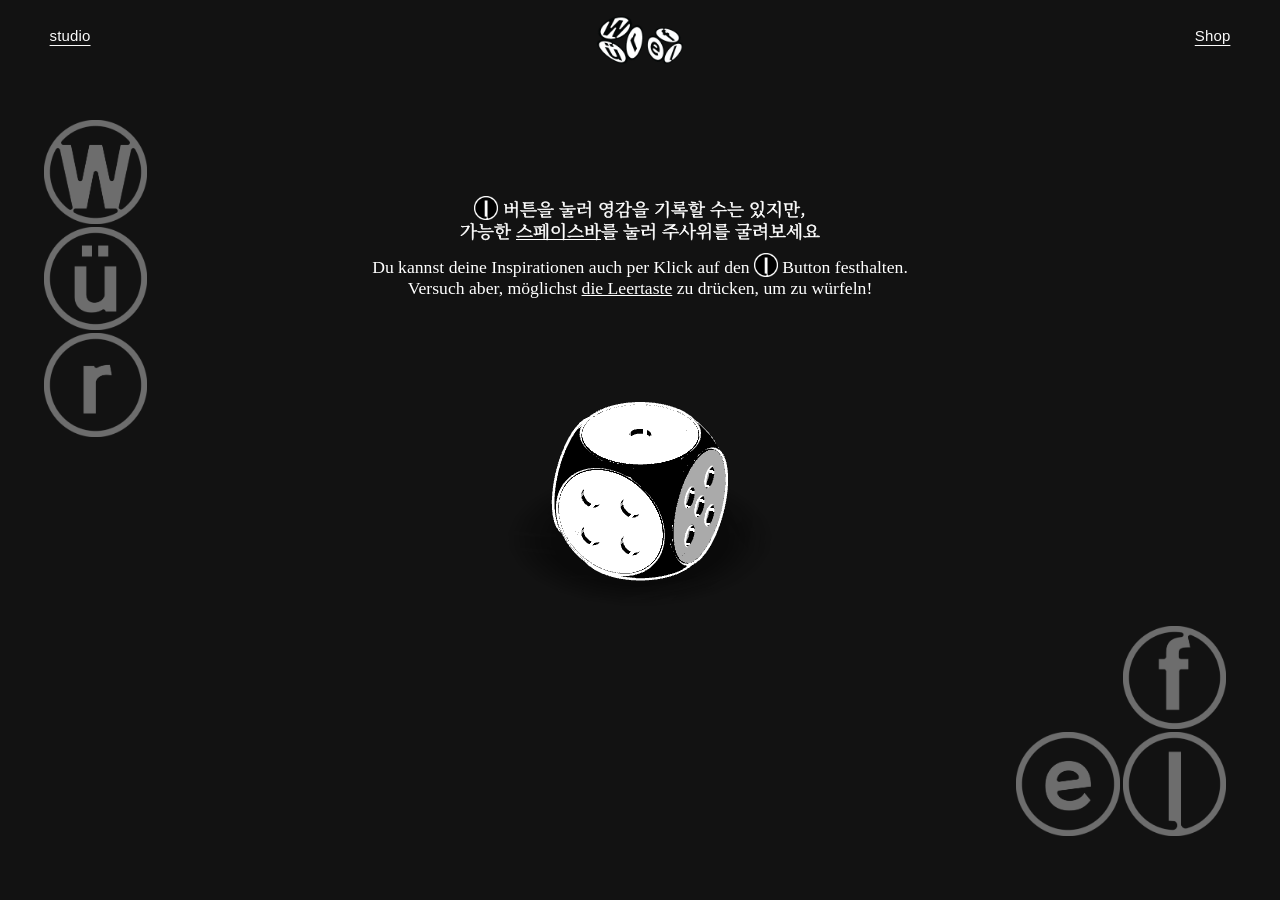
==== commit 70486d2d: "손그림 화살표 커서, 휴대폰 상세 화면 윗면별 광원 밝기 - 마우스 커서를 손그림 화살표로(뷰어 iframe 포함), Shop 버튼을 누르는 동안 화살표가 포인터를 따라감 - 휴대" ====
--- a/app.html
+++ b/app.html
@@ -108,7 +108,7 @@
   <script src="seed-notes.js?v=3"></script>
   <script src="writing.js?v=dice-9"></script>
   <script src="p5.min.js"></script>
-  <script src="sketch.js?v=catalog-detail2"></script>
+  <script src="sketch.js?v=arrow-restored-1"></script>
   <script src="notes.js?v=notes-drag-4"></script>
   <link rel="stylesheet" href="remember.css?v=5-haas">
   <script src="remember.js?v=2"></script>
@@ -123,7 +123,9 @@
 <link rel="stylesheet" href="ui-style.css?v=catalog-hide-fix">
 <!-- 3D 주사위: Blender에서 만든 GLB 모델과 굴림 애니메이션을 three.js로 그립니다. -->
 <script type="importmap">{ "imports": { "three": "./lib/three/three.module.min.js", "three/addons/": "./lib/three/addons/" } }</script>
-<script type="module" src="dice3d.js?v=106-fast-tip"></script>
+<script type="module" src="dice3d.js?v=108-lamp-boost"></script>
+<link rel="stylesheet" href="cursor.css?v=arrow-restored-1">
+<script defer src="shop-entry-cursor.js?v=arrow-restored-1"></script>
 </head>
 <body>
   <!-- 화면 이름표: 열린 화면에 따라 왼쪽 위 구석에 표시됩니다(시작 화면에서는 숨김). -->
--- a/cursor.css
+++ b/cursor.css
@@ -0,0 +1,19 @@
+/* Hand-drawn arrow, including the viewer iframe and mode buttons. */
+@media (any-pointer: fine) {
+  html, body, body * {
+    cursor: url('./assets/cursors/handdrawn-arrow.svg') 5 5, auto !important;
+  }
+  input, textarea, [contenteditable="true"], [contenteditable=""] {
+    cursor: text !important;
+  }
+  html.shop-entry-cursor, html.shop-entry-cursor body,
+  html.shop-entry-cursor body * { cursor: none !important; }
+}
+.shop-entry-arrow {
+  position: fixed;
+  z-index: 2147483647;
+  width: 48px;
+  height: 48px;
+  margin: -5px 0 0 -5px;
+  pointer-events: none;
+}
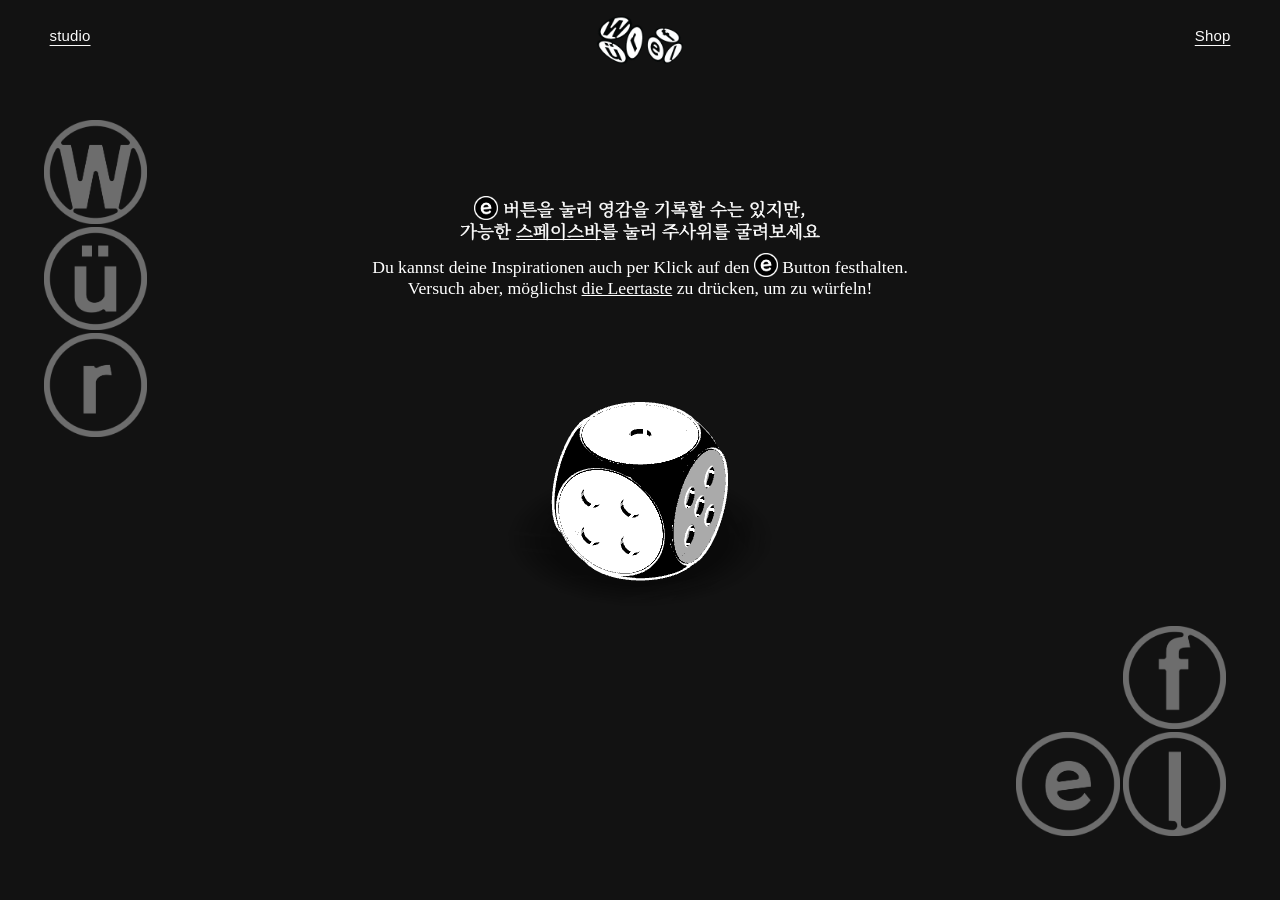
==== commit b1c186be: "웹 상세 화면: 흰 구매 패널·띠, 넓은 패널에서 주사위 화면 +자 이동과 정면 자세, 사진 순환 Co-Authored-By: Claude Opus 5.5 <noreply@anth" ====
--- a/app.html
+++ b/app.html
@@ -120,10 +120,10 @@
 <link rel="stylesheet" href="lolling.css?v=5">
 <link rel="stylesheet" href="experiment.css?v=14">
 <script src="experiment.js?v=5"></script>
-<link rel="stylesheet" href="ui-style.css?v=catalog-hide-fix">
+<link rel="stylesheet" href="ui-style.css?v=panel-white3">
 <!-- 3D 주사위: Blender에서 만든 GLB 모델과 굴림 애니메이션을 three.js로 그립니다. -->
 <script type="importmap">{ "imports": { "three": "./lib/three/three.module.min.js", "three/addons/": "./lib/three/addons/" } }</script>
-<script type="module" src="dice3d.js?v=108-lamp-boost"></script>
+<script type="module" src="dice3d.js?v=112-photo-loop"></script>
 <link rel="stylesheet" href="cursor.css?v=arrow-restored-1">
 <script defer src="shop-entry-cursor.js?v=arrow-restored-1"></script>
 </head>
--- a/ui-style.css
+++ b/ui-style.css
@@ -317,6 +317,18 @@
  }
  body.shop-panel-light .shop-panel-buy { border-color: #121212; }
  body.shop-panel-light .shop-panel-buy:focus-visible, body.shop-panel-light .shop-panel-gallery:focus-visible { outline-color: #000; }
+ /* 구매 패널(사진 칸 + 정보 칸): 유리 대신 흰색(#fff) 배경, 글자와 카트 버튼은 #121212. 윗면 숫자와 상관없이 늘 같습니다. */
+ .shop-panel, body.shop-panel-light .shop-panel {
+  background: #fff; color: #121212; -webkit-backdrop-filter: none; backdrop-filter: none;
+  border-left: 1px solid #e3e3e3; box-shadow: none;
+ }
+ .shop-panel-buy, body.shop-panel-light .shop-panel-buy { border-color: #121212; color: #121212; }
+ .shop-panel-buy:focus-visible, .shop-panel-gallery:focus-visible { outline-color: #121212; }
+ /* 제품 상세 화면의 위쪽 띠: 흰색(#fff) 띠에 #121212 로고, Memo 버튼은 밝은 띠용 모양(윗면 숫자와 상관없이 늘 같음). 제품 목록은 흰 띠 그대로. */
+ body.is-shop .top-band { background: #fff; }
+ body.is-shop .logo-brand { filter: invert(.0706); }   /* 로고 그림은 #000이라 7.06%만 뒤집어 #121212로 맞춥니다. */
+ body.is-shop .mode-memo { background: #f2f2f2; box-shadow: none; -webkit-backdrop-filter: none; backdrop-filter: none; }
+ body.is-shop .mode-memo:hover { background: #e8e8e8; }
 }
 /* 휴대폰: 주사위를 위로 굴리면 구매 패널이 아래에서 올라옵니다(흰색 12% 유리). 제품 정보가 먼저, 그 아래에 사진이 이어지고 패널 안에서 위아래로 스크롤합니다. */
 @media (max-width: 600px) {
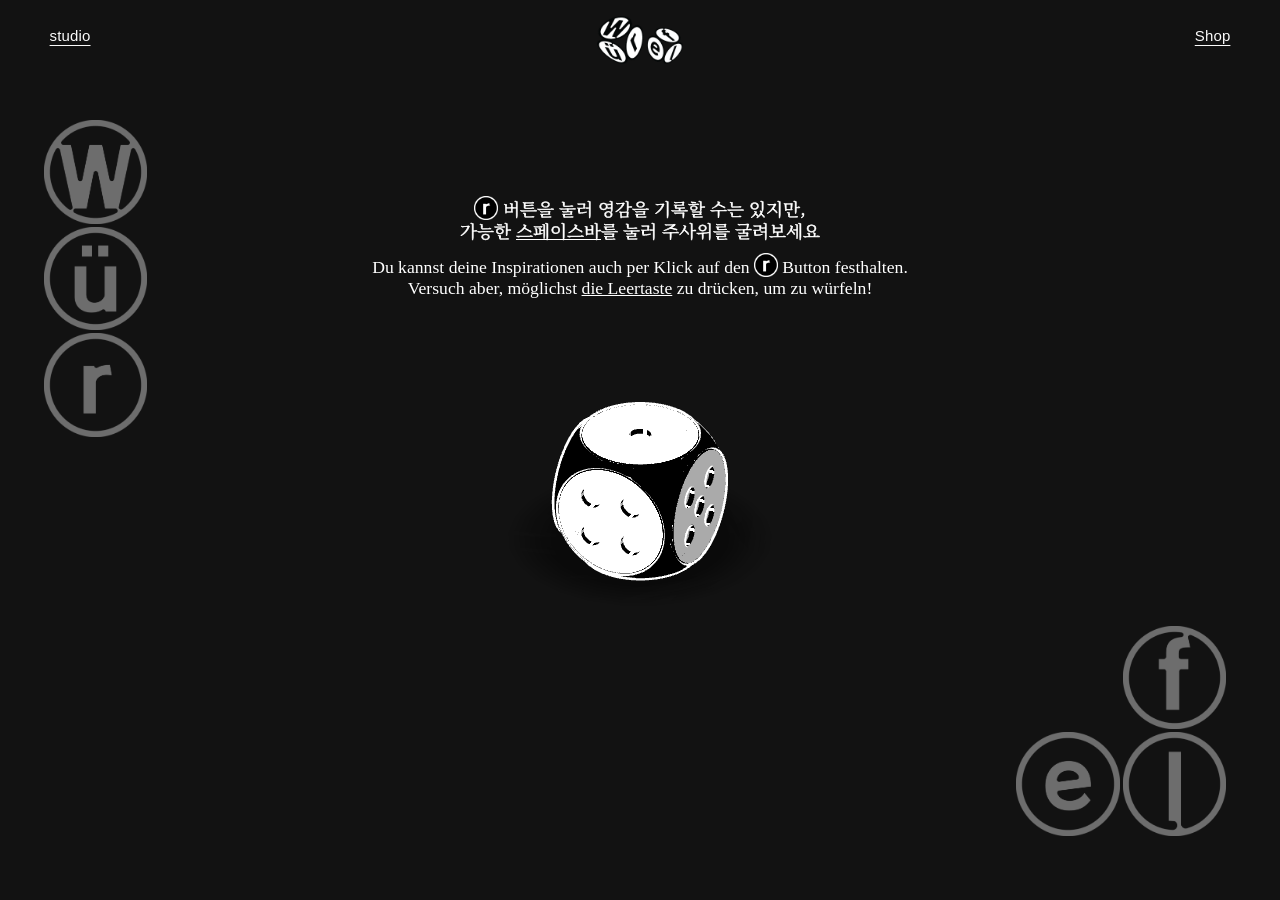
==== commit b144c0aa: "웹 Shop 장바구니(아이콘·글래스 카드·수량), 상세 시작 윗면 1, 안내 문구 변경, Coming Soon 칸 흐린 사진 Co-Authored-By: Claude Opus 5." ====
--- a/app.html
+++ b/app.html
@@ -120,12 +120,13 @@
 <link rel="stylesheet" href="lolling.css?v=5">
 <link rel="stylesheet" href="experiment.css?v=14">
 <script src="experiment.js?v=5"></script>
-<link rel="stylesheet" href="ui-style.css?v=panel-white3">
+<link rel="stylesheet" href="ui-style.css?v=note5">
 <!-- 3D 주사위: Blender에서 만든 GLB 모델과 굴림 애니메이션을 three.js로 그립니다. -->
 <script type="importmap">{ "imports": { "three": "./lib/three/three.module.min.js", "three/addons/": "./lib/three/addons/" } }</script>
-<script type="module" src="dice3d.js?v=112-photo-loop"></script>
+<script type="module" src="dice3d.js?v=113-detail-face1"></script>
 <link rel="stylesheet" href="cursor.css?v=arrow-restored-1">
 <script defer src="shop-entry-cursor.js?v=arrow-restored-1"></script>
+<script defer src="cart.js?v=3"></script>
 </head>
 <body>
   <!-- 화면 이름표: 열린 화면에 따라 왼쪽 위 구석에 표시됩니다(시작 화면에서는 숨김). -->
@@ -147,8 +148,8 @@
     <p class="de" lang="de"><span class="hint-wide">Greif den Würfel und schieb ihn an, um ihn zu rollen.<br>Zieh ihn kräftig nach oben und lass ihn los, um ihn zu werfen.</span><span class="hint-phone">Greif den Würfel und roll ihn nach oben.</span></p>
   </section>
   <section class="shop-hint shop-start-hint" aria-label="Shop 시작 안내">
-    <p class="ko" lang="ko">주사위를 오른쪽으로 밀어보세요.</p>
-    <p class="de" lang="de">Schieb den Würfel nach rechts.</p>
+    <p class="ko" lang="ko">주사위를 위아래로 굴려보세요.</p>
+    <p class="de" lang="de">Roll den Würfel nach oben und unten.</p>
   </section>
   <!-- Shop 제품 목록(데스크톱): Shop에 들어오면 먼저 보입니다. 람페 칸의 사진 영역은 뚫려 있어 뒤의 3D 주사위가 보이고, 누르면 제품 상세 화면으로 넘어갑니다. -->
   <section id="shopCatalog" class="catalog" aria-label="Shop 제품 목록">
@@ -163,11 +164,16 @@
           <span class="catalog-price"><span>₩320,000</span><span lang="de">210 €</span></span>
         </span>
       </a>
-      <div class="catalog-item is-soon">
-        <span class="catalog-image" aria-hidden="true"></span>
+      <!-- Coming Soon 칸: [테스트] 사진은 영감일기장 이미지를 흐리게(레이어 블러) 넣어 둡니다. -->
+      <div class="catalog-item is-soon is-blurred">
+        <span class="catalog-image" aria-hidden="true"><img src="assets/Inspiration%20Archiving%20Note.png" alt="" decoding="async"></span>
         <span class="catalog-caption">
           <span class="catalog-name"><span lang="en">Coming Soon</span></span>
           <span class="catalog-price"></span>
+          <!-- [테스트] 영감일기장 이름·가격(잠시 꺼 둠)
+          <span class="catalog-name"><span lang="en">Inspiration Archiving Note</span><span class="ko" lang="ko">영감일기장</span></span>
+          <span class="catalog-price"><span>₩24,000</span><span lang="de">16 €</span></span>
+          -->
         </span>
       </div>
       <div class="catalog-fill"></div>
@@ -182,6 +188,31 @@
   <!-- Shop 구매 패널: 주사위가 처음 자리보다 왼쪽 칸으로 가면 열리고, 한 칸 더 왼쪽으로 가면 사진이 보이도록 넓어집니다(문구는 임시). -->
   <div class="top-band">
     <button id="homeLogo" class="top-band-home" type="button" aria-label="WÜRFEL 현재 화면의 처음으로 돌아가기"><img class="logo-graphic" src="assets/Graphic%20Logo_variable_re.png" alt=""><img class="logo-brand" src="assets/Brand_Logo.png" alt=""></button>
+    <!-- 장바구니(데스크톱 Shop 화면): 아이콘의 빨간 숫자는 담은 개수입니다. -->
+    <button id="cartButton" class="cart-button" type="button" aria-label="장바구니" aria-expanded="false" aria-controls="cartPopover">
+      <svg viewBox="0 0 24 24" width="26" height="26" aria-hidden="true" fill="none" stroke="currentColor" stroke-width="1.4" stroke-linecap="round" stroke-linejoin="round"><path d="M2.5 3.5h2.6l2.3 11.2h11.2l2-8H6.2"/><circle cx="9" cy="19.2" r="1.3"/><circle cx="17.2" cy="19.2" r="1.3"/></svg>
+      <span class="cart-count" hidden>0</span>
+    </button>
+  </div>
+  <div id="cartPopover" class="cart-popover" role="dialog" aria-label="장바구니" hidden>
+    <button class="cart-close" type="button" aria-label="장바구니 닫기">×</button>
+    <div class="cart-card">
+      <p class="cart-empty">장바구니가 비어 있어요.</p>
+      <div class="cart-item" hidden>
+        <img class="cart-thumb" src="assets/cart-dice.png" alt="">
+        <div class="cart-item-main">
+          <p class="cart-name"><span lang="de">Lampe</span> <span lang="ko">람페</span></p>
+          <div class="cart-qty" role="group" aria-label="수량">
+            <button class="cart-minus" type="button" aria-label="하나 빼기">−</button>
+            <span class="cart-qty-value" aria-live="polite">1</span>
+            <button class="cart-plus" type="button" aria-label="하나 더하기">+</button>
+          </div>
+        </div>
+        <p class="cart-price"><span class="cart-price-krw">₩320,000</span><span class="cart-price-eur" lang="de">210 €</span></p>
+      </div>
+      <button class="cart-checkout" type="button" hidden>CHECKOUT</button>
+      <p class="cart-note" hidden>결제는 준비 중이에요.</p>
+    </div>
   </div>
   <aside id="shopPanel" class="shop-panel" aria-label="Lampe 구매" aria-hidden="true" inert>
     <div class="shop-panel-ruler" aria-hidden="true"></div>
@@ -214,7 +245,15 @@
       <li>Hergestellt in Südkorea</li>
     </ul>
     </div>
-    <!-- 구매하기 버튼은 휴대폰에서만 보입니다(데스크톱은 카트 버튼만, 지금처럼 아래에 붙어 있습니다). -->
+    <!-- 수량(데스크톱): 제품 설명과 카트에 추가 사이 빈 공간의 세로 가운데 -->
+    <div class="shop-panel-qty-row">
+      <div class="cart-qty shop-panel-qty" role="group" aria-label="수량">
+        <button class="shop-panel-qty-minus" type="button" aria-label="하나 빼기">−</button>
+        <span class="cart-qty-value shop-panel-qty-value" aria-live="polite">1</span>
+        <button class="shop-panel-qty-plus" type="button" aria-label="하나 더하기">+</button>
+      </div>
+    </div>
+    <!-- 구매하기·카트에 추가: 휴대폰은 가로로 나란히, 데스크톱은 정보 칸 아래에 위아래로 놓입니다. -->
     <div class="shop-panel-actions">
       <button class="shop-panel-buy shop-panel-buy-now" type="button">구매하기</button>
       <button class="shop-panel-buy" type="button">카트에 추가</button>
--- a/ui-style.css
+++ b/ui-style.css
@@ -255,6 +255,7 @@
 body.shop-at-start .shop-hint.shop-start-hint { opacity: 1; }
 /* 시작 화면과 Shop 화면 맨 위의 띠: 전환 버튼과 가운데 로고(누르면 시작 화면으로) */
 .top-band { display: none; }
+.cart-button, .cart-popover, .shop-panel-qty-row { display: none; }   /* 장바구니는 데스크톱 Shop 화면에서만(아래 데스크톱 규칙) */
 .mode-studio { display: none; }
 .shop-panel-de { display: none; }
 /* 띠·로고·전환 버튼: 데스크톱과 휴대폰 공통 (크기는 아래 휴대폰 규칙에서 줄입니다) */
@@ -329,6 +330,55 @@
  body.is-shop .logo-brand { filter: invert(.0706); }   /* 로고 그림은 #000이라 7.06%만 뒤집어 #121212로 맞춥니다. */
  body.is-shop .mode-memo { background: #f2f2f2; box-shadow: none; -webkit-backdrop-filter: none; backdrop-filter: none; }
  body.is-shop .mode-memo:hover { background: #e8e8e8; }
+ /* 구매하기·카트에 추가: 휴대폰처럼 두 버튼을 함께 두고, 정보 칸 아래에 위아래로 붙입니다(창 높이가 낮아도 보이게). */
+ .shop-panel-actions { position: sticky; bottom: 0; margin-top: auto; width: 100%; padding: 12px 0 21px; background: #fff; display: flex; flex-direction: column; align-items: center; gap: 12px; }   /* 흰 바탕: 창 높이가 낮을 때 설명 글자가 버튼 뒤로 지나갑니다. */
+ .shop-panel-actions .shop-panel-buy { position: static; margin-top: 0; }
+ /* 두 버튼의 왼쪽 끝을 제품 설명 글과 맞춥니다: 가로를 설명 글 폭까지 양쪽에서 같은 비율로 줄이고, 세로·둥근 모서리도 같은 비율로 줄입니다(비율은 cart.js가 --shop-buy-scale로 넣음). */
+ .shop-panel-actions .shop-panel-buy { width: calc(232px * var(--shop-buy-scale, 1)); height: calc(56px * var(--shop-buy-scale, 1)); border-radius: calc(28px * var(--shop-buy-scale, 1)); }
+ .shop-panel-buy-now { display: block; }
+ /* 카트에 추가가 위, 구매하기가 아래. 카트에 추가는 #121212 버튼에 흰 글자입니다. */
+ .shop-panel-actions .shop-panel-buy-now { order: 2; }
+ .shop-panel-actions .shop-panel-buy:not(.shop-panel-buy-now) { order: 1; background: #121212; color: #fff; }
+ .shop-panel-actions .shop-panel-buy:not(.shop-panel-buy-now):focus-visible { outline-color: #121212; }
+ /* 수량 칸: 제품 설명과 카트에 추가 사이 빈 공간의 세로 가운데(위아래 여백을 똑같이 나눔). 고른 개수만큼 장바구니에 담깁니다. */
+ .shop-panel-qty-row { display: block; flex: none; margin: auto 0; padding-bottom: 4px; }   /* 위 여백 = 설명 아래 16px + 남는 공간 절반, 아래 여백 = 4px + 남는 공간 절반 + 버튼 칸 위 12px */
+ .shop-panel-qty-row .shop-panel-qty { display: inline-flex; vertical-align: top; }
+ .shop-panel-qty-row ~ .shop-panel-actions { margin-top: 0; }
+ /* 장바구니: 위쪽 띠 오른쪽 아이콘(빨간 숫자 = 담은 개수)과, 그 아래로 열리는 장바구니 카드. Shop 화면에서만 보입니다. */
+ body.is-shop .cart-button { display: flex; }
+ .cart-button {
+  display: none; position: absolute; right: max(2%, 24px); top: 50%; transform: translateY(-50%); width: 44px; height: 44px;
+  align-items: center; justify-content: center; padding: 0; border: 0; border-radius: 50%; background: none; color: #121212; cursor: pointer;
+ }
+ .cart-button:focus-visible { outline: 2px solid #121212; outline-offset: 2px; }
+ .cart-count {
+  position: absolute; top: 2px; right: 0; min-width: 18px; height: 18px; padding: 0 5px; box-sizing: border-box; border-radius: 9px;
+  background: #ff2d2d; color: #fff; font: 500 11px/18px 'Wuerfel Latin', -apple-system, sans-serif; text-align: center;
+ }
+ .cart-count[hidden] { display: none; }
+ .cart-button.cart-bump svg { animation: cart-bump .35s ease-out; }
+ @keyframes cart-bump { 40% { transform: scale(1.18) rotate(-6deg); } }
+ .cart-popover { display: block;
+  position: fixed; z-index: 20; top: calc(var(--top-band) - 8px); right: max(2%, 16px); width: min(440px, calc(100vw - 32px));
+  font-family: 'Wuerfel Latin', 'Gothic A1', "Apple SD Gothic Neo", "Noto Sans KR", sans-serif; font-weight: 300; color: #121212;
+ }
+ .cart-popover[hidden] { display: none; }
+ .cart-card { box-sizing: border-box; padding: 40px 28px 28px; border-radius: 24px; background: #ffffff59; -webkit-backdrop-filter: blur(4px) saturate(1.3); backdrop-filter: blur(4px) saturate(1.3); border: 1px solid #ffffffcc; box-shadow: 0 12px 40px #00000014, inset 0 1px 0 #ffffff; display: flex; flex-direction: column; align-items: center; gap: 24px; }
+ .cart-close { position: absolute; top: 10px; right: 12px; width: 36px; height: 36px; padding: 0; border: 0; background: none; color: #121212; font: 300 30px/36px sans-serif; cursor: pointer; }
+ .cart-empty { margin: 8px 0; font-size: 14px; color: #8a8a8a; }
+ .cart-item { align-self: stretch; display: grid; grid-template-columns: 76px 1fr auto; align-items: center; gap: 20px; }
+ .cart-item[hidden], .cart-checkout[hidden], .cart-note[hidden], .cart-empty[hidden] { display: none; }
+ .cart-thumb { width: 76px; height: 76px; object-fit: contain; }   /* 제품 목록의 불 꺼진 주사위 렌더(배경 없음) */
+ .cart-name { margin: 0 0 10px; font-size: 16px; }
+ .cart-qty { display: inline-flex; align-items: center; height: 27px; border: 1px solid #121212; border-radius: 3px; }   /* 처음 크기의 80% */
+ .cart-qty button { width: 26px; height: 100%; padding: 0; border: 0; background: none; color: #121212; font: 300 14px/1 sans-serif; cursor: pointer; }
+ .cart-qty-value { min-width: 32px; height: 100%; border-left: 1px solid #121212; border-right: 1px solid #121212; font-size: 12px; line-height: 27px; text-align: center; }
+ .cart-price { margin: 0; display: flex; flex-direction: column; align-items: flex-end; gap: 2px; font-size: 16px; }
+ .cart-price-eur { font-size: 14px; color: #6a6a6a; }
+ .cart-checkout { align-self: center; margin: 0 auto; width: 138px; height: 38px; border: 0; border-radius: 19px; background: #121212; color: #fff; font: 400 12px/38px 'Wuerfel Latin', -apple-system, BlinkMacSystemFont, 'Helvetica Neue', Arial, sans-serif; letter-spacing: .01em;   /* Memo/Shop 버튼과 같은 글꼴 */ cursor: pointer; transition: transform .15s; }
+ .cart-checkout:active { transform: scale(.97); }
+ .cart-checkout:focus-visible, .cart-qty button:focus-visible, .cart-close:focus-visible { outline: 2px solid #121212; outline-offset: 2px; }
+ .cart-note { margin: -8px 0 0; font-size: 13px; color: #6a6a6a; }
 }
 /* 휴대폰: 주사위를 위로 굴리면 구매 패널이 아래에서 올라옵니다(흰색 12% 유리). 제품 정보가 먼저, 그 아래에 사진이 이어지고 패널 안에서 위아래로 스크롤합니다. */
 @media (max-width: 600px) {
@@ -389,6 +439,13 @@
  .catalog-price { text-align: right; }
  .catalog-name [lang="de"] { font-weight: 400; }
  .is-soon .catalog-caption { color: #9a9a9a; }
+ /* [테스트] Coming Soon 칸 사진(영감일기장): 칸 가운데에 75% 크기로 두고, 품절 제품처럼 흐리게(레이어 블러) 보여 줍니다. */
+ .is-blurred .catalog-image { position: relative; overflow: hidden; }
+ .is-blurred .catalog-image { display: flex; align-items: center; justify-content: center; }
+ .is-blurred .catalog-image img { display: block; width: 75%; height: 75%; object-fit: contain; filter: blur(5px); }   /* 칸의 75% 크기 */
+ /* [테스트] 영감일기장 영문 이름 굵기(이름을 다시 켤 때 함께 켭니다)
+ .catalog-name [lang="en"] { font-weight: 400; }
+ */
  .catalog-fill { flex: 1; background: #fff; }
  .catalog-rest { flex: 1; display: flex; flex-direction: column; justify-content: flex-end; background: #fff; }
  /* 목록 아래쪽 인용문: 화면 오른쪽에서 20px 안쪽에서 문장이 끝나고, 크기는 유로 가격과 같습니다. */
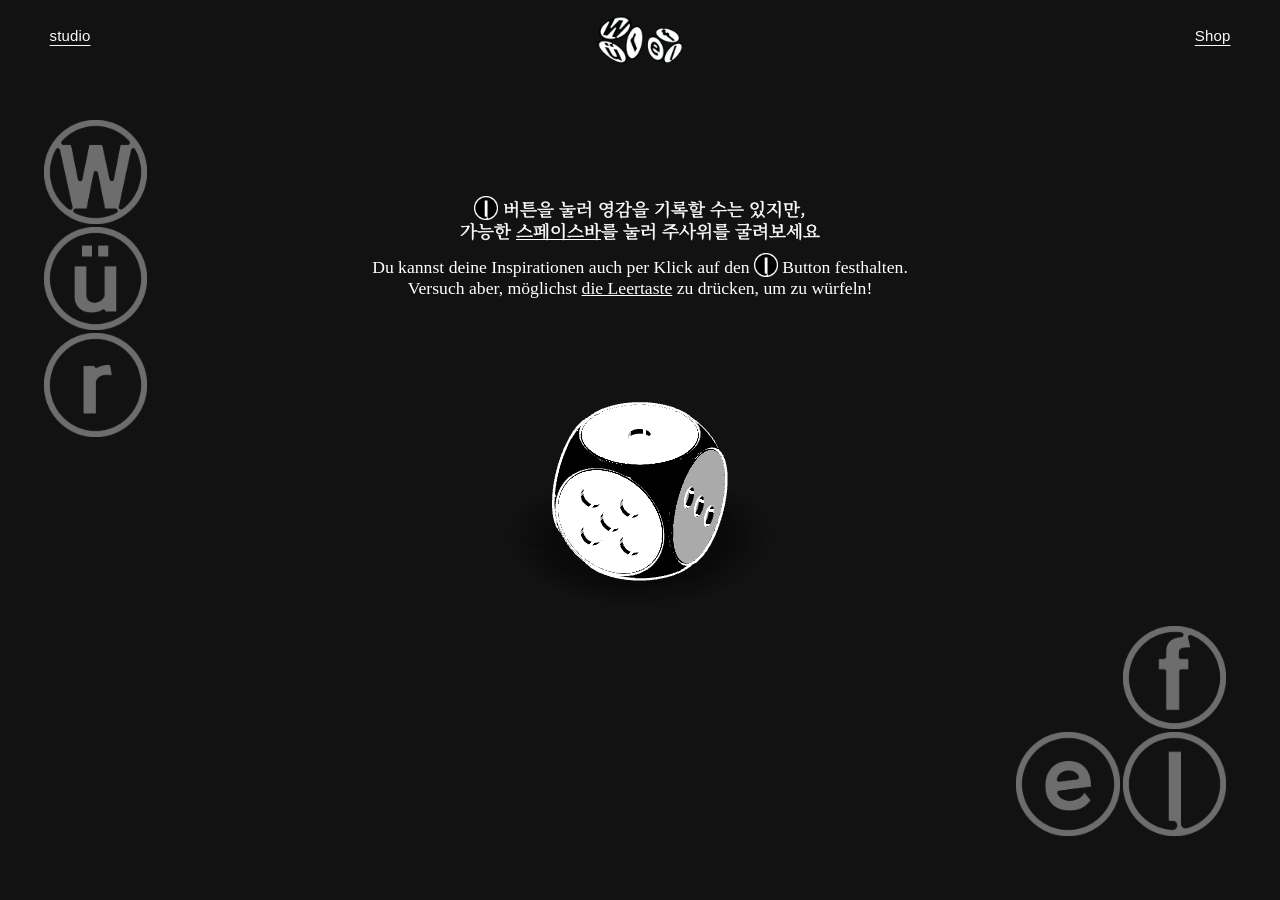
==== commit 73cf0bfa: "휴대폰 Shop 장바구니: 띠 아이콘, 상세 화면 카트에 추가, 글래스 장바구니 카드 Co-Authored-By: Claude Opus 5.5 <noreply@anthropic.c" ====
--- a/app.html
+++ b/app.html
@@ -120,13 +120,13 @@
 <link rel="stylesheet" href="lolling.css?v=5">
 <link rel="stylesheet" href="experiment.css?v=14">
 <script src="experiment.js?v=5"></script>
-<link rel="stylesheet" href="ui-style.css?v=note5">
+<link rel="stylesheet" href="ui-style.css?v=cartm1">
 <!-- 3D 주사위: Blender에서 만든 GLB 모델과 굴림 애니메이션을 three.js로 그립니다. -->
 <script type="importmap">{ "imports": { "three": "./lib/three/three.module.min.js", "three/addons/": "./lib/three/addons/" } }</script>
 <script type="module" src="dice3d.js?v=113-detail-face1"></script>
 <link rel="stylesheet" href="cursor.css?v=arrow-restored-1">
 <script defer src="shop-entry-cursor.js?v=arrow-restored-1"></script>
-<script defer src="cart.js?v=3"></script>
+<script defer src="cart.js?v=4"></script>
 </head>
 <body>
   <!-- 화면 이름표: 열린 화면에 따라 왼쪽 위 구석에 표시됩니다(시작 화면에서는 숨김). -->
@@ -188,7 +188,7 @@
   <!-- Shop 구매 패널: 주사위가 처음 자리보다 왼쪽 칸으로 가면 열리고, 한 칸 더 왼쪽으로 가면 사진이 보이도록 넓어집니다(문구는 임시). -->
   <div class="top-band">
     <button id="homeLogo" class="top-band-home" type="button" aria-label="WÜRFEL 현재 화면의 처음으로 돌아가기"><img class="logo-graphic" src="assets/Graphic%20Logo_variable_re.png" alt=""><img class="logo-brand" src="assets/Brand_Logo.png" alt=""></button>
-    <!-- 장바구니(데스크톱 Shop 화면): 아이콘의 빨간 숫자는 담은 개수입니다. -->
+    <!-- 장바구니(Shop 화면, 데스크톱·휴대폰): 아이콘의 빨간 숫자는 담은 개수입니다. -->
     <button id="cartButton" class="cart-button" type="button" aria-label="장바구니" aria-expanded="false" aria-controls="cartPopover">
       <svg viewBox="0 0 24 24" width="26" height="26" aria-hidden="true" fill="none" stroke="currentColor" stroke-width="1.4" stroke-linecap="round" stroke-linejoin="round"><path d="M2.5 3.5h2.6l2.3 11.2h11.2l2-8H6.2"/><circle cx="9" cy="19.2" r="1.3"/><circle cx="17.2" cy="19.2" r="1.3"/></svg>
       <span class="cart-count" hidden>0</span>
--- a/ui-style.css
+++ b/ui-style.css
@@ -255,7 +255,7 @@
 body.shop-at-start .shop-hint.shop-start-hint { opacity: 1; }
 /* 시작 화면과 Shop 화면 맨 위의 띠: 전환 버튼과 가운데 로고(누르면 시작 화면으로) */
 .top-band { display: none; }
-.cart-button, .cart-popover, .shop-panel-qty-row { display: none; }   /* 장바구니는 데스크톱 Shop 화면에서만(아래 데스크톱 규칙) */
+.cart-button, .cart-popover, .shop-panel-qty-row { display: none; }   /* 장바구니 아이콘·카드는 Shop 화면에서만, 수량 칸은 데스크톱에서만(아래 규칙) */
 .mode-studio { display: none; }
 .shop-panel-de { display: none; }
 /* 띠·로고·전환 버튼: 데스크톱과 휴대폰 공통 (크기는 아래 휴대폰 규칙에서 줄입니다) */
@@ -344,41 +344,55 @@
  .shop-panel-qty-row { display: block; flex: none; margin: auto 0; padding-bottom: 4px; }   /* 위 여백 = 설명 아래 16px + 남는 공간 절반, 아래 여백 = 4px + 남는 공간 절반 + 버튼 칸 위 12px */
  .shop-panel-qty-row .shop-panel-qty { display: inline-flex; vertical-align: top; }
  .shop-panel-qty-row ~ .shop-panel-actions { margin-top: 0; }
- /* 장바구니: 위쪽 띠 오른쪽 아이콘(빨간 숫자 = 담은 개수)과, 그 아래로 열리는 장바구니 카드. Shop 화면에서만 보입니다. */
- body.is-shop .cart-button { display: flex; }
- .cart-button {
-  display: none; position: absolute; right: max(2%, 24px); top: 50%; transform: translateY(-50%); width: 44px; height: 44px;
-  align-items: center; justify-content: center; padding: 0; border: 0; border-radius: 50%; background: none; color: #121212; cursor: pointer;
- }
- .cart-button:focus-visible { outline: 2px solid #121212; outline-offset: 2px; }
- .cart-count {
-  position: absolute; top: 2px; right: 0; min-width: 18px; height: 18px; padding: 0 5px; box-sizing: border-box; border-radius: 9px;
-  background: #ff2d2d; color: #fff; font: 500 11px/18px 'Wuerfel Latin', -apple-system, sans-serif; text-align: center;
- }
- .cart-count[hidden] { display: none; }
- .cart-button.cart-bump svg { animation: cart-bump .35s ease-out; }
- @keyframes cart-bump { 40% { transform: scale(1.18) rotate(-6deg); } }
- .cart-popover { display: block;
-  position: fixed; z-index: 20; top: calc(var(--top-band) - 8px); right: max(2%, 16px); width: min(440px, calc(100vw - 32px));
-  font-family: 'Wuerfel Latin', 'Gothic A1', "Apple SD Gothic Neo", "Noto Sans KR", sans-serif; font-weight: 300; color: #121212;
- }
- .cart-popover[hidden] { display: none; }
- .cart-card { box-sizing: border-box; padding: 40px 28px 28px; border-radius: 24px; background: #ffffff59; -webkit-backdrop-filter: blur(4px) saturate(1.3); backdrop-filter: blur(4px) saturate(1.3); border: 1px solid #ffffffcc; box-shadow: 0 12px 40px #00000014, inset 0 1px 0 #ffffff; display: flex; flex-direction: column; align-items: center; gap: 24px; }
- .cart-close { position: absolute; top: 10px; right: 12px; width: 36px; height: 36px; padding: 0; border: 0; background: none; color: #121212; font: 300 30px/36px sans-serif; cursor: pointer; }
- .cart-empty { margin: 8px 0; font-size: 14px; color: #8a8a8a; }
- .cart-item { align-self: stretch; display: grid; grid-template-columns: 76px 1fr auto; align-items: center; gap: 20px; }
- .cart-item[hidden], .cart-checkout[hidden], .cart-note[hidden], .cart-empty[hidden] { display: none; }
- .cart-thumb { width: 76px; height: 76px; object-fit: contain; }   /* 제품 목록의 불 꺼진 주사위 렌더(배경 없음) */
- .cart-name { margin: 0 0 10px; font-size: 16px; }
- .cart-qty { display: inline-flex; align-items: center; height: 27px; border: 1px solid #121212; border-radius: 3px; }   /* 처음 크기의 80% */
- .cart-qty button { width: 26px; height: 100%; padding: 0; border: 0; background: none; color: #121212; font: 300 14px/1 sans-serif; cursor: pointer; }
- .cart-qty-value { min-width: 32px; height: 100%; border-left: 1px solid #121212; border-right: 1px solid #121212; font-size: 12px; line-height: 27px; text-align: center; }
- .cart-price { margin: 0; display: flex; flex-direction: column; align-items: flex-end; gap: 2px; font-size: 16px; }
- .cart-price-eur { font-size: 14px; color: #6a6a6a; }
- .cart-checkout { align-self: center; margin: 0 auto; width: 138px; height: 38px; border: 0; border-radius: 19px; background: #121212; color: #fff; font: 400 12px/38px 'Wuerfel Latin', -apple-system, BlinkMacSystemFont, 'Helvetica Neue', Arial, sans-serif; letter-spacing: .01em;   /* Memo/Shop 버튼과 같은 글꼴 */ cursor: pointer; transition: transform .15s; }
- .cart-checkout:active { transform: scale(.97); }
- .cart-checkout:focus-visible, .cart-qty button:focus-visible, .cart-close:focus-visible { outline: 2px solid #121212; outline-offset: 2px; }
- .cart-note { margin: -8px 0 0; font-size: 13px; color: #6a6a6a; }
+}
+/* 장바구니(데스크톱·휴대폰 공통): 위쪽 띠 오른쪽 아이콘(빨간 숫자 = 담은 개수)과, 그 아래로 열리는 흰 반투명 장바구니 카드. Shop 화면에서만 보입니다. 휴대폰 크기는 바로 아래 규칙에서 줄입니다. */
+body.is-shop .cart-button { display: flex; }
+.cart-button {
+ display: none; position: absolute; right: max(2%, 24px); top: 50%; transform: translateY(-50%); width: 44px; height: 44px;
+ align-items: center; justify-content: center; padding: 0; border: 0; border-radius: 50%; background: none; color: #121212; cursor: pointer;
+}
+.cart-button:focus-visible { outline: 2px solid #121212; outline-offset: 2px; }
+.cart-count {
+ position: absolute; top: 2px; right: 0; min-width: 18px; height: 18px; padding: 0 5px; box-sizing: border-box; border-radius: 9px;
+ background: #ff2d2d; color: #fff; font: 500 11px/18px 'Wuerfel Latin', -apple-system, sans-serif; text-align: center;
+}
+.cart-count[hidden] { display: none; }
+.cart-button.cart-bump svg { animation: cart-bump .35s ease-out; }
+@keyframes cart-bump { 40% { transform: scale(1.18) rotate(-6deg); } }
+.cart-popover { display: block;
+ position: fixed; z-index: 20; top: calc(var(--top-band) - 8px); right: max(2%, 16px); width: min(440px, calc(100vw - 32px));
+ font-family: 'Wuerfel Latin', 'Gothic A1', "Apple SD Gothic Neo", "Noto Sans KR", sans-serif; font-weight: 300; color: #121212;
+}
+.cart-popover[hidden] { display: none; }
+.cart-card { box-sizing: border-box; padding: 40px 28px 28px; border-radius: 24px; background: #ffffff59; -webkit-backdrop-filter: blur(4px) saturate(1.3); backdrop-filter: blur(4px) saturate(1.3); border: 1px solid #ffffffcc; box-shadow: 0 12px 40px #00000014, inset 0 1px 0 #ffffff; display: flex; flex-direction: column; align-items: center; gap: 24px; }
+.cart-close { position: absolute; z-index: 1;   /* 블러 카드보다 위에 놓여 흐려지지 않고 눌립니다 */ top: 10px; right: 12px; width: 36px; height: 36px; padding: 0; border: 0; background: none; color: #121212; font: 300 30px/36px sans-serif; cursor: pointer; }
+.cart-empty { margin: 8px 0; font-size: 14px; color: #8a8a8a; }
+.cart-item { align-self: stretch; display: grid; grid-template-columns: 76px 1fr auto; align-items: center; gap: 20px; }
+.cart-item[hidden], .cart-checkout[hidden], .cart-note[hidden], .cart-empty[hidden] { display: none; }
+.cart-thumb { width: 76px; height: 76px; object-fit: contain; }   /* 제품 목록의 불 꺼진 주사위 렌더(배경 없음) */
+.cart-name { margin: 0 0 10px; font-size: 16px; }
+.cart-qty { display: inline-flex; align-items: center; height: 27px; border: 1px solid #121212; border-radius: 3px; }   /* 처음 크기의 80% */
+.cart-qty button { width: 26px; height: 100%; padding: 0; border: 0; background: none; color: #121212; font: 300 14px/1 sans-serif; cursor: pointer; }
+.cart-qty-value { min-width: 32px; height: 100%; border-left: 1px solid #121212; border-right: 1px solid #121212; font-size: 12px; line-height: 27px; text-align: center; }
+.cart-price { margin: 0; display: flex; flex-direction: column; align-items: flex-end; gap: 2px; font-size: 16px; }
+.cart-price-eur { font-size: 14px; color: #6a6a6a; }
+.cart-checkout { align-self: center; margin: 0 auto; width: 138px; height: 38px; border: 0; border-radius: 19px; background: #121212; color: #fff; font: 400 12px/38px 'Wuerfel Latin', -apple-system, BlinkMacSystemFont, 'Helvetica Neue', Arial, sans-serif; letter-spacing: .01em;   /* Memo/Shop 버튼과 같은 글꼴 */ cursor: pointer; transition: transform .15s; }
+.cart-checkout:active { transform: scale(.97); }
+.cart-checkout:focus-visible, .cart-qty button:focus-visible, .cart-close:focus-visible { outline: 2px solid #121212; outline-offset: 2px; }
+.cart-note { margin: -8px 0 0; font-size: 13px; color: #6a6a6a; }
+/* 휴대폰 장바구니: 띠 오른쪽 끝 아이콘, 카드는 화면 폭에 맞춰 띠 위에 겹쳐 열립니다(뒤 화면이 흐리게 비침). */
+@media (max-width: 600px) {
+ .cart-button { right: 6px; width: 40px; height: 40px; }
+ .cart-button svg { width: 22px; height: 22px; }
+ .cart-count { top: 1px; right: 0; min-width: 16px; height: 16px; padding: 0 4px; border-radius: 8px; font-size: 10px; line-height: 16px; }
+ .cart-popover { top: 8px; right: 8px; width: calc(100vw - 16px); }
+ .cart-card { padding: 44px 20px 22px; border-radius: 20px; gap: 22px; -webkit-backdrop-filter: blur(10px) saturate(1.3); backdrop-filter: blur(10px) saturate(1.3); background: #ffffff8c; }
+ .cart-close { top: 6px; right: 8px; }
+ .cart-item { grid-template-columns: 60px 1fr auto; gap: 14px; }
+ .cart-thumb { width: 60px; height: 60px; }
+ .cart-name { margin-bottom: 8px; font-size: 14px; }
+ .cart-price { font-size: 14px; }
+ .cart-price-eur { font-size: 12px; }
 }
 /* 휴대폰: 주사위를 위로 굴리면 구매 패널이 아래에서 올라옵니다(흰색 12% 유리). 제품 정보가 먼저, 그 아래에 사진이 이어지고 패널 안에서 위아래로 스크롤합니다. */
 @media (max-width: 600px) {
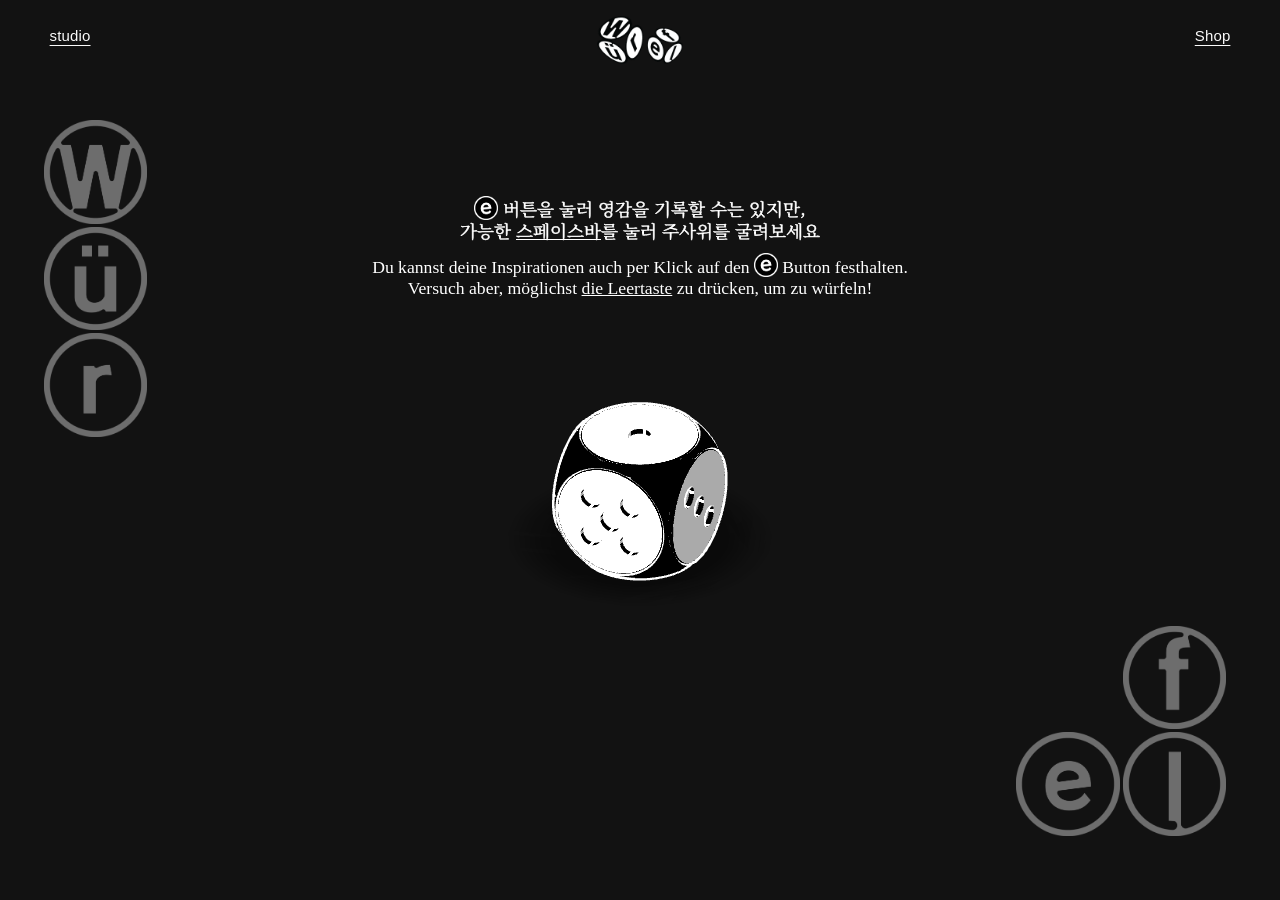
==== commit dd5c61db: "제품 상세 화면(웹·휴대폰): 왼쪽 위 Memo 버튼이 Shop이 되어 제품 목록으로 돌아감 Co-Authored-By: Claude Opus 5.5 <noreply@anthrop" ====
--- a/app.html
+++ b/app.html
@@ -123,7 +123,7 @@
 <link rel="stylesheet" href="ui-style.css?v=cartm1">
 <!-- 3D 주사위: Blender에서 만든 GLB 모델과 굴림 애니메이션을 three.js로 그립니다. -->
 <script type="importmap">{ "imports": { "three": "./lib/three/three.module.min.js", "three/addons/": "./lib/three/addons/" } }</script>
-<script type="module" src="dice3d.js?v=113-detail-face1"></script>
+<script type="module" src="dice3d.js?v=115-shop-back-m"></script>
 <link rel="stylesheet" href="cursor.css?v=arrow-restored-1">
 <script defer src="shop-entry-cursor.js?v=arrow-restored-1"></script>
 <script defer src="cart.js?v=4"></script>
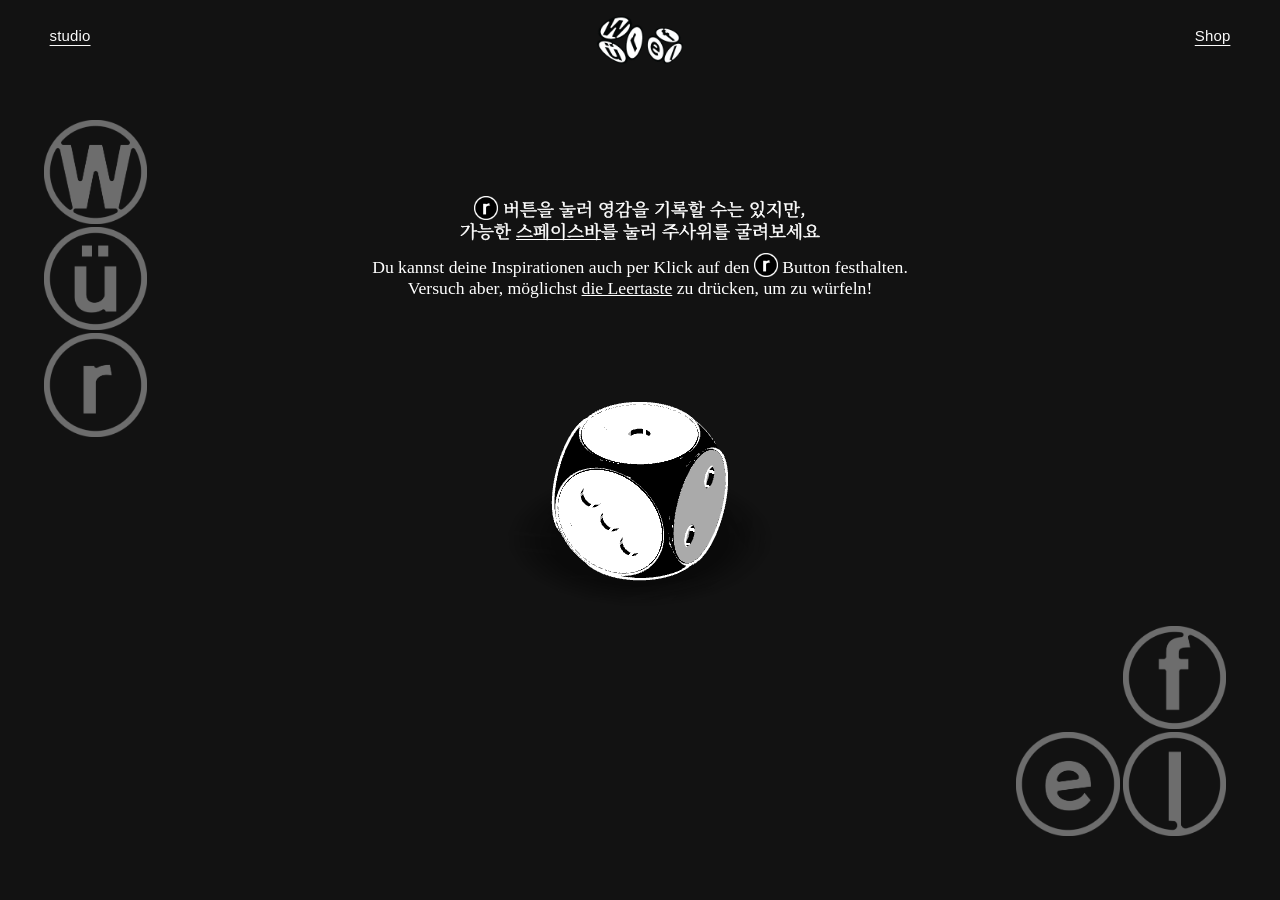
==== commit 1519964e: "휴대폰 상세 화면: Lampe를 누르면 주사위가 굴러 윗면 2로 시작 Co-Authored-By: Claude Opus 5.5 <noreply@anthropic.com>" ====
--- a/app.html
+++ b/app.html
@@ -123,7 +123,7 @@
 <link rel="stylesheet" href="ui-style.css?v=cartm1">
 <!-- 3D 주사위: Blender에서 만든 GLB 모델과 굴림 애니메이션을 three.js로 그립니다. -->
 <script type="importmap">{ "imports": { "three": "./lib/three/three.module.min.js", "three/addons/": "./lib/three/addons/" } }</script>
-<script type="module" src="dice3d.js?v=115-shop-back-m"></script>
+<script type="module" src="dice3d.js?v=117-detail-roll2-m"></script>
 <link rel="stylesheet" href="cursor.css?v=arrow-restored-1">
 <script defer src="shop-entry-cursor.js?v=arrow-restored-1"></script>
 <script defer src="cart.js?v=4"></script>
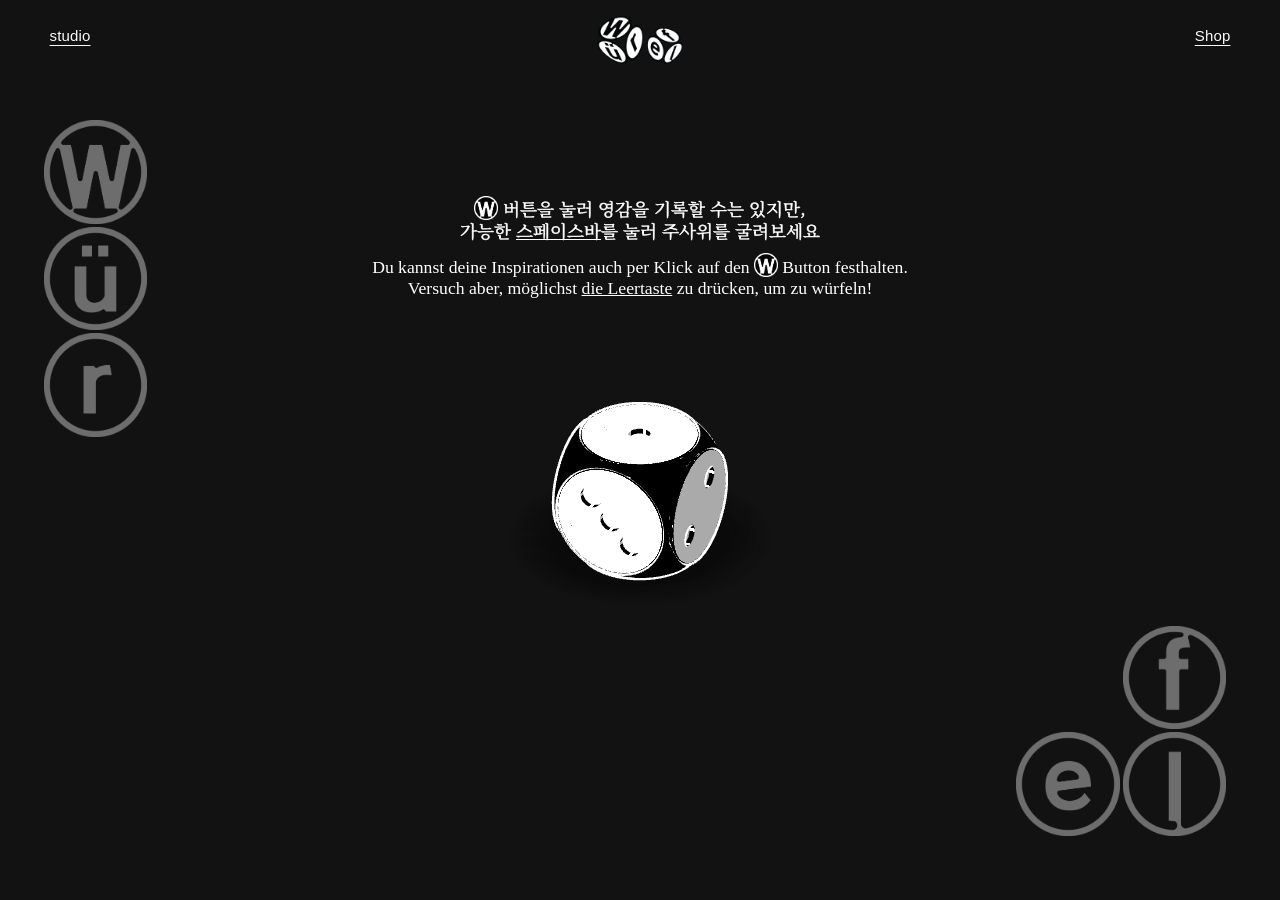
==== commit ea9d3f53: "웹 상세 화면: 카트에 추가·구매하기 버튼 도형을 없애고 글자만, 글자·밑줄 두께를 한 값으로 조절 Co-Authored-By: Claude Opus 5.5 <noreply@ant" ====
--- a/app.html
+++ b/app.html
@@ -120,7 +120,7 @@
 <link rel="stylesheet" href="lolling.css?v=5">
 <link rel="stylesheet" href="experiment.css?v=14">
 <script src="experiment.js?v=5"></script>
-<link rel="stylesheet" href="ui-style.css?v=cartm1">
+<link rel="stylesheet" href="ui-style.css?v=btnText2">
 <!-- 3D 주사위: Blender에서 만든 GLB 모델과 굴림 애니메이션을 three.js로 그립니다. -->
 <script type="importmap">{ "imports": { "three": "./lib/three/three.module.min.js", "three/addons/": "./lib/three/addons/" } }</script>
 <script type="module" src="dice3d.js?v=117-detail-roll2-m"></script>
--- a/ui-style.css
+++ b/ui-style.css
@@ -307,7 +307,7 @@
  .shop-panel-specs { margin-bottom: 16px; }
  .shop-panel-specs-de { margin-top: 16px; }   /* 한국어 문단과 독일어 문단 사이 간격 */
  .shop-panel-price .shop-panel-de { margin-top: 4px; font-size: 16px; line-height: 1.2; }
- .shop-panel-buy { position: sticky; bottom: 16px; border: 1px solid #fafafa; background: transparent; color: inherit; text-decoration: underline; text-underline-offset: 4px; }   /* 창 높이가 낮아도 카트 버튼이 보이게 합니다. */
+ .shop-panel-buy { position: sticky; bottom: 16px; border: 1px solid #fafafa; background: transparent; color: inherit; text-decoration: underline; text-underline-offset: 4px; --shop-buy-stroke: 0.4px; -webkit-text-stroke: var(--shop-buy-stroke) currentColor; text-decoration-thickness: calc(1px + var(--shop-buy-stroke)); }   /* 창 높이가 낮아도 카트 버튼이 보이게 합니다. --shop-buy-stroke 값 하나로 글자 외곽선 두께와 밑줄 두께가 함께 바뀝니다(0이면 원래 두께). */
  .shop-panel-name [lang="de"], .shop-panel-name .ko, .shop-panel-price, .shop-panel-specs, .shop-panel-buy { font-weight: 300; }   /* 구매 패널 글자 굵기: Light */
  /* 사진 카드 크기를 맞춰, 위아래로 굴릴 때마다 같은 자리에 한 장씩 놓입니다. */
  .shop-panel-gallery img { width: min(100%, calc((100vh - var(--top-band) - 2 * var(--gallery-pad)) * .8)); aspect-ratio: 4 / 5; object-fit: contain; }
@@ -331,7 +331,7 @@
  body.is-shop .mode-memo { background: #f2f2f2; box-shadow: none; -webkit-backdrop-filter: none; backdrop-filter: none; }
  body.is-shop .mode-memo:hover { background: #e8e8e8; }
  /* 구매하기·카트에 추가: 휴대폰처럼 두 버튼을 함께 두고, 정보 칸 아래에 위아래로 붙입니다(창 높이가 낮아도 보이게). */
- .shop-panel-actions { position: sticky; bottom: 0; margin-top: auto; width: 100%; padding: 12px 0 21px; background: #fff; display: flex; flex-direction: column; align-items: center; gap: 12px; }   /* 흰 바탕: 창 높이가 낮을 때 설명 글자가 버튼 뒤로 지나갑니다. */
+ .shop-panel-actions { position: sticky; bottom: 0; margin-top: auto; width: 100%; padding: 12px 32px; background: #fff; display: flex; flex-direction: column; align-items: center; gap: 12px; }   /* 흰 바탕: 창 높이가 낮을 때 설명 글자가 버튼 뒤로 지나갑니다. */
  .shop-panel-actions .shop-panel-buy { position: static; margin-top: 0; }
  /* 두 버튼의 왼쪽 끝을 제품 설명 글과 맞춥니다: 가로를 설명 글 폭까지 양쪽에서 같은 비율로 줄이고, 세로·둥근 모서리도 같은 비율로 줄입니다(비율은 cart.js가 --shop-buy-scale로 넣음). */
  .shop-panel-actions .shop-panel-buy { width: calc(232px * var(--shop-buy-scale, 1)); height: calc(56px * var(--shop-buy-scale, 1)); border-radius: calc(28px * var(--shop-buy-scale, 1)); }
@@ -340,6 +340,8 @@
  .shop-panel-actions .shop-panel-buy-now { order: 2; }
  .shop-panel-actions .shop-panel-buy:not(.shop-panel-buy-now) { order: 1; background: #121212; color: #fff; }
  .shop-panel-actions .shop-panel-buy:not(.shop-panel-buy-now):focus-visible { outline-color: #121212; }
+ /* 버튼 도형 없애기: 외곽선(border)과 채움(background)을 지우고 글자만 남깁니다. 다시 도형을 보이려면 이 줄을 지우세요. */
+ .shop-panel-actions .shop-panel-buy, .shop-panel-actions .shop-panel-buy:not(.shop-panel-buy-now) { border: 0; background: transparent; color: #121212; }
  /* 수량 칸: 제품 설명과 카트에 추가 사이 빈 공간의 세로 가운데(위아래 여백을 똑같이 나눔). 고른 개수만큼 장바구니에 담깁니다. */
  .shop-panel-qty-row { display: block; flex: none; margin: auto 0; padding-bottom: 4px; }   /* 위 여백 = 설명 아래 16px + 남는 공간 절반, 아래 여백 = 4px + 남는 공간 절반 + 버튼 칸 위 12px */
  .shop-panel-qty-row .shop-panel-qty { display: inline-flex; vertical-align: top; }
